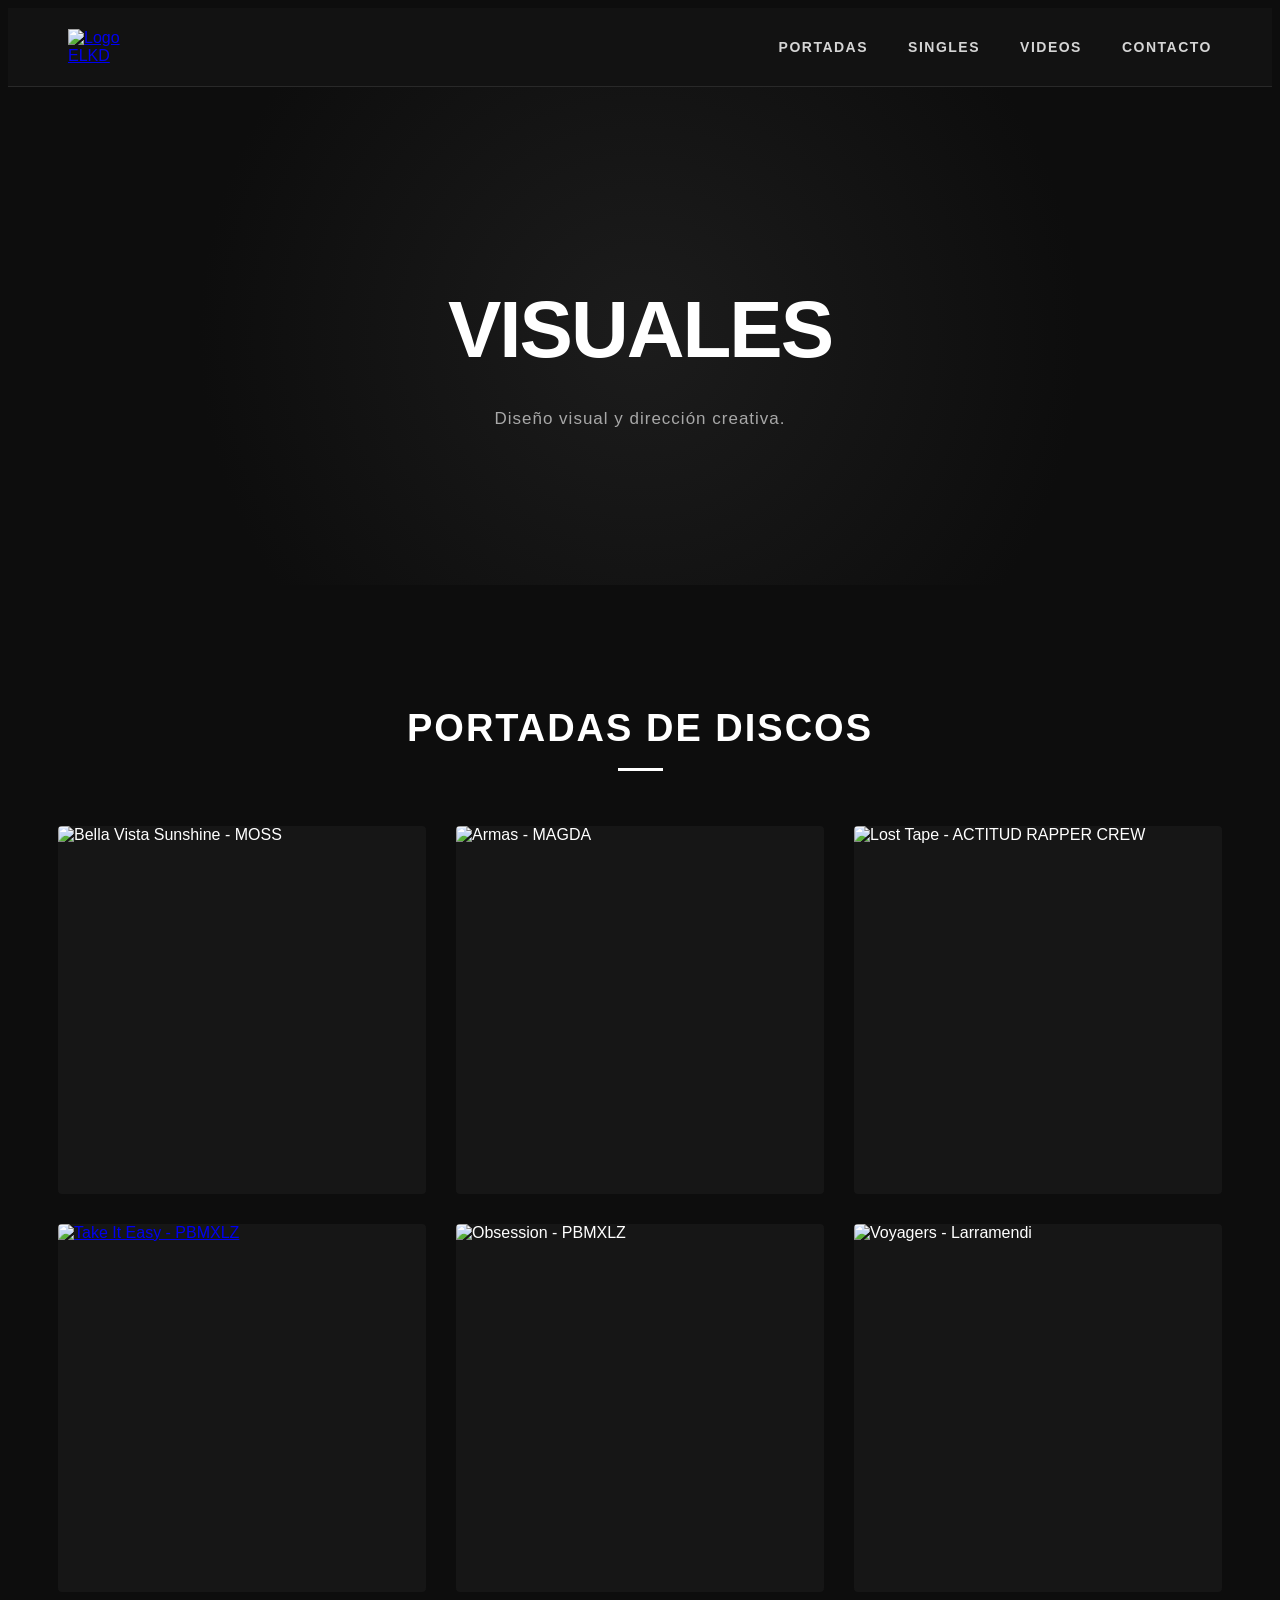
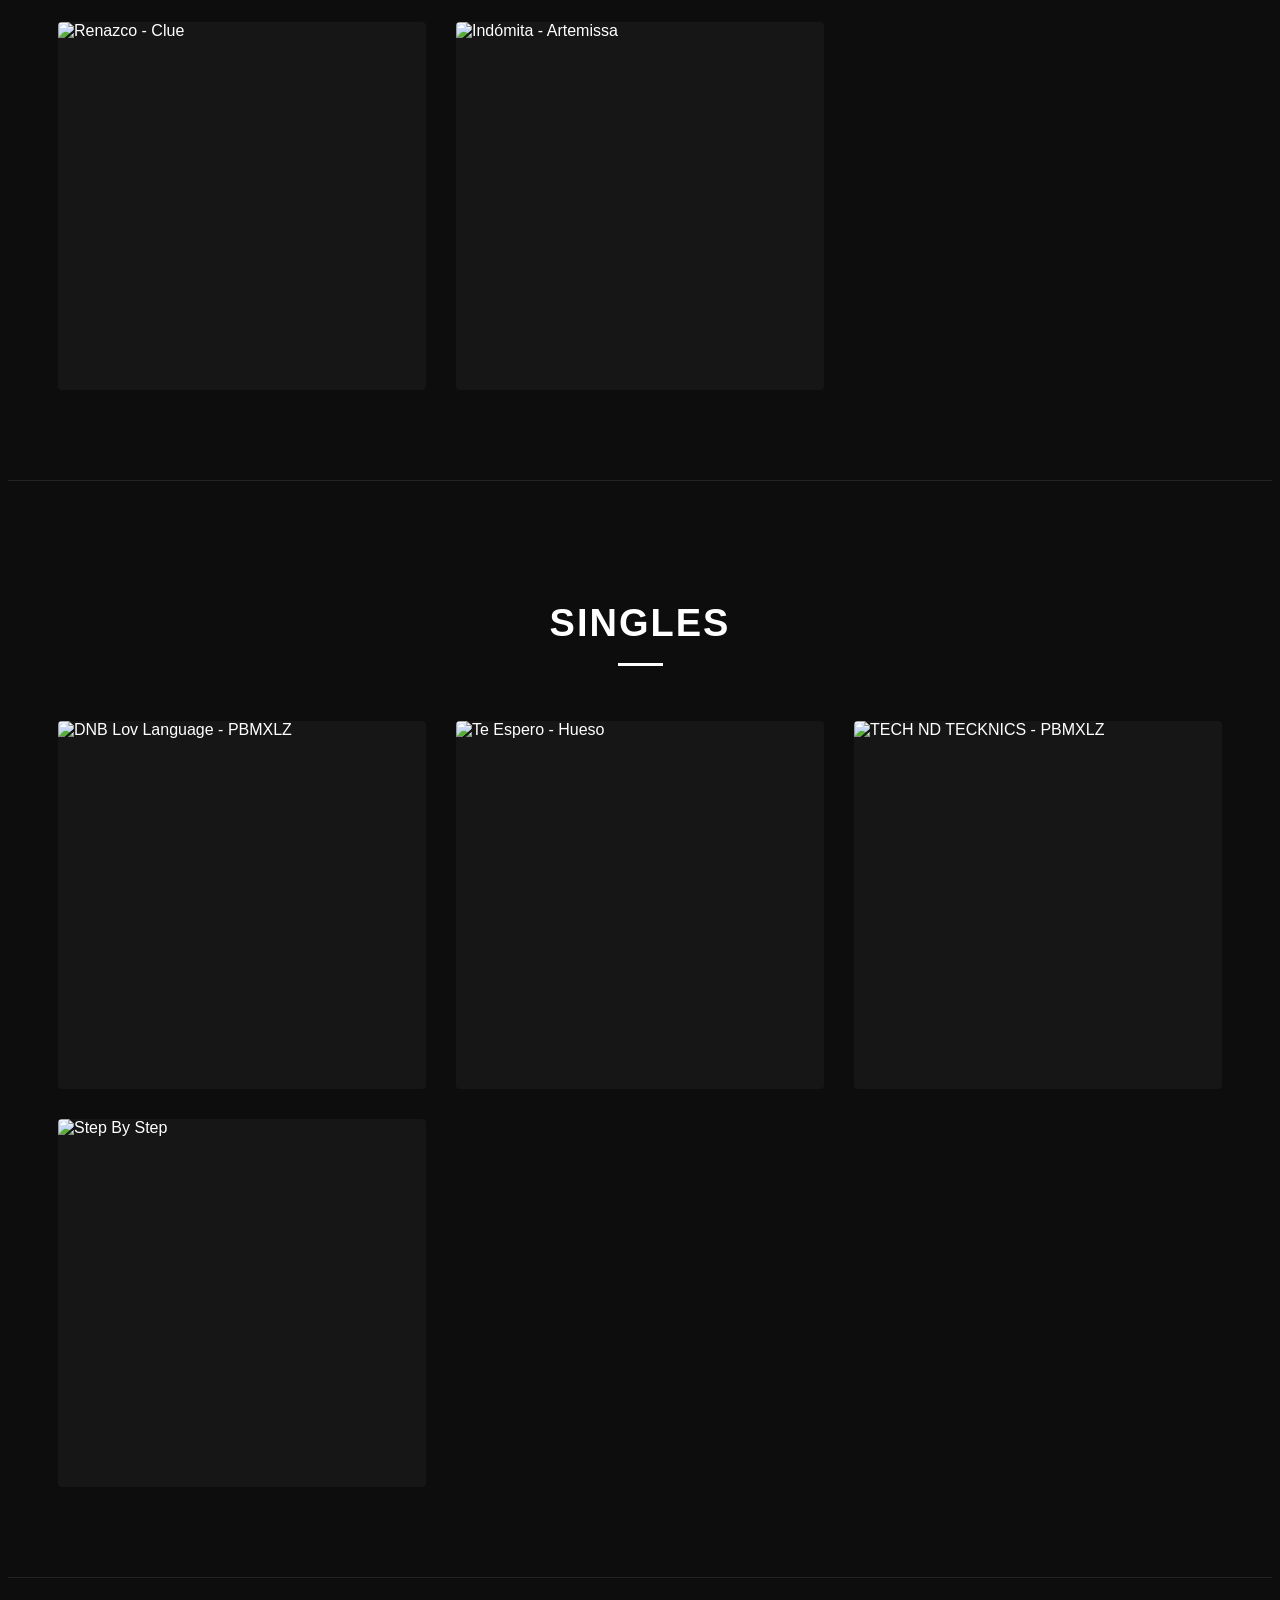
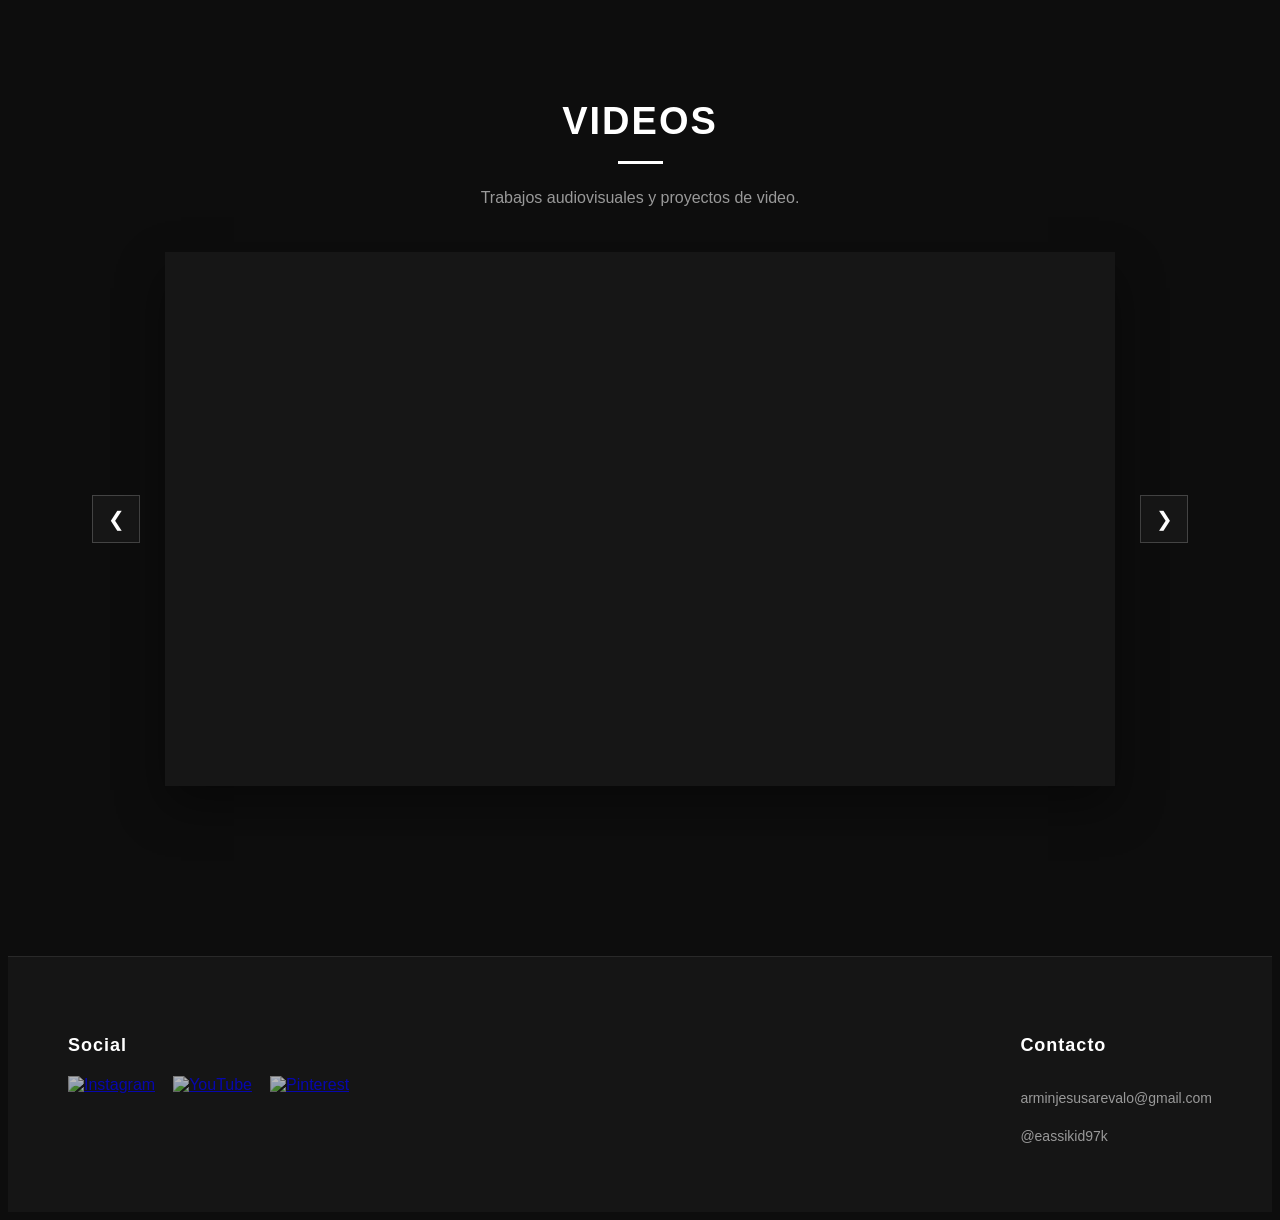
==== visuales.html @ 6a2f8222 "Add files via upload" ====
<!DOCTYPE html>
<html lang="es">

<head>

    <meta charset="UTF-8">

    <meta name="viewport" content="width=device-width, initial-scale=1.0">

    <link rel="stylesheet" href="style.css">

    <title>Visuales | Armin Arevalo</title>

</head>


<body>


    <!-- ==================================================
         HEADER
    ================================================== -->

    <header>

        <div class="logo">

            <a href="index.html">

                <img
                    src="Imagenes/Logotipo ELKD.png"
                    alt="Logo ELKD"
                >

            </a>

        </div>


        <nav>

            <ul>

                <li>
                    <a href="#discos">PORTADAS</a>
                </li>

                <li>
                    <a href="#singles">SINGLES</a>
                </li>

                <li>
                    <a href="#videos">VIDEOS</a>
                </li>

                <li>
                    <a href="#contacto">CONTACTO</a>
                </li>

            </ul>

        </nav>

    </header>



    <!-- ==================================================
         HERO
    ================================================== -->

    <section id="hero-proyectos">

        <h1>VISUALES</h1>

        <p>
            Diseño visual y dirección creativa.
        </p>

    </section>



    <!-- ==================================================
         PORTADAS DE DISCOS
    ================================================== -->

    <section id="discos">

        <h2>PORTADAS DE DISCOS</h2>


        <div class="galeria">


            <!-- Bella Vista Sunshine -->

            <div class="item">

                <a>

                    <img
                        src="Imagenes/Portadas/Tapa de discos/BV Sunshine.png"
                        alt="Bella Vista Sunshine - MOSS"
                    >

                </a>

            </div>


            <!-- Armas -->

            <div class="item">

                <a>

                    <img
                        src="Imagenes/Portadas/Tapa de discos/Armas Portada.png"
                        alt="Armas - MAGDA"
                    >

                </a>

            </div>


            <!-- Lost Tape -->

            <div class="item">

                <a>

                    <img
                        src="Imagenes/Portadas/Tapa de discos/LosTape ARC.png"
                        alt="Lost Tape - ACTITUD RAPPER CREW"
                    >

                </a>

            </div>


            <!-- Take It Easy -->

            <div class="item">

                <a href="proyecto4.html">

                    <img
                        src="Imagenes/Portadas/Tapa de discos/Portada take it easy.png"
                        alt="Take It Easy - PBMXLZ"
                    >

                </a>

            </div>


            <!-- Obsession -->

            <div class="item">

                <a>

                    <img
                        src="Imagenes/Portadas/Tapa de discos/Obsession Portada.jpg"
                        alt="Obsession - PBMXLZ"
                    >

                </a>

            </div>


            <!-- Voyagers -->

            <div class="item">

                <a>

                    <img
                        src="Imagenes/Portadas/Tapa de discos/Voyagers Larramendi Portada.png"
                        alt="Voyagers - Larramendi"
                    >

                </a>

            </div>


            <!-- Renazco -->

            <div class="item">

                <a>

                    <img
                        src="Imagenes/Portadas/Tapa de discos/Clue Port.png"
                        alt="Renazco - Clue"
                    >

                </a>

            </div>


            <!-- Indómita -->

            <div class="item">

                <a>

                    <img
                        src="Imagenes/Portadas/Tapa de discos/Portada Artemissa.png"
                        alt="Indómita - Artemissa"
                    >

                </a>

            </div>


        </div>

    </section>



    <!-- ==================================================
         SINGLES
    ================================================== -->

    <section id="singles">

        <h2>SINGLES</h2>


        <div class="galeria">


            <!-- DNB Lov Language -->

            <div class="item">

                <a>

                    <img
                        src="Imagenes/Portadas/Singles/DNB LOV LANGUAGE.jpg"
                        alt="DNB Lov Language - PBMXLZ"
                    >

                </a>

            </div>


            <!-- Te Espero -->

            <div class="item">

                <a>

                    <img
                        src="Imagenes/Portadas/Singles/TE ESPERO.png"
                        alt="Te Espero - Hueso"
                    >

                </a>

            </div>


            <!-- TECH ND TECKNICS -->

            <div class="item">

                <a>

                    <img
                       src= "Imagenes\Portadas\Singles\TECH  ND TECKNICS.png"
                        alt="TECH ND TECKNICS - PBMXLZ"
                    >

                </a>

            </div>


            <!-- Step By Step -->

            <div class="item">

                <a>

                    <img
                        src="Imagenes/Portadas/Singles/STEP BY STEP.png"
                        alt="Step By Step"
                    >

                </a>

            </div>


        </div>

    </section>



    <!-- ==================================================
         VIDEOS
    ================================================== -->

    <section id="videos">

        <h2>VIDEOS</h2>

        <p class="videos-subtitulo">
            Trabajos audiovisuales y proyectos de video.
        </p>


        <!-- ================= SLIDER ================= -->

        <div class="videos-slider">


            <!-- BOTÓN ANTERIOR -->

            <button
                class="slider-btn"
                onclick="cambiarSlide(-1)"
                aria-label="Video anterior"
            >

                ❮

            </button>



            <!-- CONTENEDOR -->

            <div class="videos-container">


                <!-- ================= VIDEO 1 ================= -->

                <div class="video-item activo">

                    <iframe
                        src="https://www.youtube.com/embed/PEGAR-ID-AQUI"
                        title="Video 1"
                        allow="accelerometer; autoplay; clipboard-write; encrypted-media; gyroscope; picture-in-picture; web-share"
                        allowfullscreen>
                    </iframe>

                </div>



                <!-- ================= VIDEO 2 ================= -->

                <div class="video-item">

                    <iframe
                        src="https://www.youtube.com/embed/PEGAR-ID-AQUI"
                        title="Video 2"
                        allow="accelerometer; autoplay; clipboard-write; encrypted-media; gyroscope; picture-in-picture; web-share"
                        allowfullscreen>
                    </iframe>

                </div>



                <!-- ================= VIDEO 3 ================= -->

                <div class="video-item">

                    <iframe
                        src="https://www.youtube.com/embed/PEGAR-ID-AQUI"
                        title="Video 3"
                        allow="accelerometer; autoplay; clipboard-write; encrypted-media; gyroscope; picture-in-picture; web-share"
                        allowfullscreen>
                    </iframe>

                </div>


            </div>



            <!-- BOTÓN SIGUIENTE -->

            <button
                class="slider-btn"
                onclick="cambiarSlide(1)"
                aria-label="Siguiente video"
            >

                ❯

            </button>


        </div>

    </section>



    <!-- ==================================================
         FOOTER / CONTACTO
    ================================================== -->

    <footer id="contacto">

        <div class="footer-container">


            <!-- REDES -->

            <div class="footer-col">

                <h3>Social</h3>


                <div class="social">

                    <a
                        href="https://www.instagram.com/eassikid97k/"
                        target="_blank"
                    >

                        <img
                            src="Imagenes/svg/instagram.svg"
                            alt="Instagram"
                        >

                    </a>


                    <a
                        href="https://www.youtube.com/@PBMXLZ"
                        target="_blank"
                    >

                        <img
                            src="Imagenes/svg/youtube.svg"
                            alt="YouTube"
                        >

                    </a>


                    <a
                        href="https://es.pinterest.com/eassikid/"
                        target="_blank"
                    >

                        <img
                            src="Imagenes/svg/pinterest.svg"
                            alt="Pinterest"
                        >

                    </a>

                </div>

            </div>



            <!-- CONTACTO -->

            <div class="footer-col">

                <h3>Contacto</h3>

                <p>
                    arminjesusarevalo@gmail.com
                </p>

                <p>
                    @eassikid97k
                </p>

            </div>


        </div>

    </footer>



    <!-- ==================================================
         SCRIPT DEL SLIDER
    ================================================== -->

    <script>

        let indiceActual = 0;

        const videos = document.querySelectorAll(".video-item");


        function cambiarSlide(direccion) {

            videos[indiceActual].classList.remove("activo");


            indiceActual += direccion;


            if (indiceActual >= videos.length) {

                indiceActual = 0;

            }


            if (indiceActual < 0) {

                indiceActual = videos.length - 1;

            }


            videos[indiceActual].classList.add("activo");

        }

    </script>


</body>

</html
---- style.css ----
```css
/* ==================================================
   RESET
================================================== */

* {
    margin: 0;
    padding: 0;
    box-sizing: border-box;
}


/* ==================================================
   BODY
================================================== */

body {
    font-family: Arial, Helvetica, sans-serif;
    background: #0d0d0d;
    color: #ffffff;
}


/* ==================================================
   HEADER
================================================== */

header {
    display: flex;
    justify-content: space-between;
    align-items: center;

    padding: 14px 60px;

    background: rgba(20, 20, 20, 0.95);

    position: sticky;
    top: 0;

    z-index: 1000;

    border-bottom: 1px solid #292929;

    backdrop-filter: blur(10px);
}


/* LOGO */

.logo img {
    width: 65px;
    display: block;

    transition: 0.3s ease;
}

.logo img:hover {
    transform: scale(1.08);
}


/* ==================================================
   NAVEGACIÓN
================================================== */

nav ul {
    display: flex;

    list-style: none;

    gap: 40px;
}

nav a {
    position: relative;

    text-decoration: none;

    color: #d5d5d5;

    font-size: 14px;

    font-weight: bold;

    letter-spacing: 1.5px;

    transition: 0.3s ease;
}


/* Línea debajo del link */

nav a::after {
    content: "";

    position: absolute;

    left: 0;
    bottom: -7px;

    width: 0;
    height: 2px;

    background: #ffffff;

    transition: 0.3s ease;
}

nav a:hover {
    color: #ffffff;
}

nav a:hover::after {
    width: 100%;
}


/* ==================================================
   HERO
================================================== */

#hero,
#hero-proyectos {

    min-height: 42vh;

    display: flex;

    justify-content: center;
    align-items: center;

    flex-direction: column;

    text-align: center;

    padding: 60px 20px;

    background:
        radial-gradient(
            circle at center,
            #1c1c1c 0%,
            #0d0d0d 65%
        );
}


/* TÍTULO */

#hero h1,
#hero-proyectos h1 {

    font-size: clamp(45px, 7vw, 80px);

    font-weight: 900;

    letter-spacing: -2px;

    margin-bottom: 18px;

    line-height: 1;
}


/* SUBTÍTULO */

#hero p,
#hero-proyectos p {

    font-size: 17px;

    color: #a8a8a8;

    letter-spacing: 1px;

    max-width: 600px;

    line-height: 1.6;
}


/* ==================================================
   SECCIONES DE VISUALES
================================================== */

#visuales,
#discos,
#singles,
#videos {

    max-width: 1400px;

    margin: auto;

    padding: 90px 50px;
}


/* ==================================================
   TÍTULOS DE SECCIÓN
================================================== */

#visuales h2,
#discos h2,
#singles h2,
#videos h2 {

    position: relative;

    text-align: center;

    font-size: 38px;

    font-weight: 800;

    letter-spacing: 2px;

    margin-bottom: 55px;
}


/* Línea decorativa */

#visuales h2::after,
#discos h2::after,
#singles h2::after,
#videos h2::after {

    content: "";

    display: block;

    width: 45px;

    height: 3px;

    background: #ffffff;

    margin: 18px auto 0;
}


/* ==================================================
   SEPARACIÓN ENTRE SECCIONES
================================================== */

#singles,
#videos {

    border-top: 1px solid #242424;

}


/* ==================================================
   GALERÍA
================================================== */

.galeria {

    display: grid;

    grid-template-columns:
        repeat(auto-fit, minmax(280px, 1fr));

    gap: 30px;
}


/* ==================================================
   TARJETAS
================================================== */

.item {

    position: relative;

    overflow: hidden;

    border-radius: 4px;

    background: #161616;

    cursor: pointer;

    transition:
        transform 0.4s ease,
        box-shadow 0.4s ease;
}


/* Imagen */

.item img {

    width: 100%;

    aspect-ratio: 1 / 1;

    object-fit: cover;

    display: block;

    transition:
        transform 0.6s ease,
        filter 0.6s ease;
}


/* ==================================================
   HOVER DE LAS PORTADAS
================================================== */

.item:hover {

    transform: translateY(-8px);

    box-shadow:
        0 18px 35px rgba(0, 0, 0, 0.45);
}


.item:hover img {

    transform: scale(1.06);

    filter: brightness(0.75);
}


/* ==================================================
   EFECTO DE OVERLAY
================================================== */

.item::after {

    content: "";

    position: absolute;

    inset: 0;

    background: linear-gradient(
        to top,
        rgba(0, 0, 0, 0.25),
        transparent 50%
    );

    opacity: 0;

    transition: 0.4s ease;

    pointer-events: none;
}

.item:hover::after {

    opacity: 1;
}


/* ==================================================
   VIDEOS / YOUTUBE
================================================== */

.videos-subtitulo {

    text-align: center;

    color: #999999;

    margin-top: -30px;

    margin-bottom: 45px;

    font-size: 16px;
}


/* ==================================================
   SLIDER DE VIDEOS
================================================== */

.videos-slider {

    display: flex;

    align-items: center;

    justify-content: center;

    gap: 25px;
}


/* CONTENEDOR */

.videos-container {

    width: 950px;

    max-width: 100%;

    position: relative;
}


/* VIDEO */

.video-item {

    display: none;

    width: 100%;

    aspect-ratio: 16 / 9;

    overflow: hidden;

    background: #161616;

    box-shadow:
        0 20px 45px rgba(0, 0, 0, 0.4);
}


/* VIDEO ACTIVO */

.video-item.activo {

    display: block;
}


/* IFRAME */

.video-item iframe {

    width: 100%;

    height: 100%;

    border: none;

    display: block;
}


/* ==================================================
   BOTONES DEL SLIDER
================================================== */

.slider-btn {

    flex-shrink: 0;

    width: 48px;

    height: 48px;

    border: 1px solid #444444;

    background: #161616;

    color: #ffffff;

    font-size: 20px;

    cursor: pointer;

    transition: 0.3s ease;
}


.slider-btn:hover {

    background: #ffffff;

    color: #111111;

    border-color: #ffffff;
}


/* ==================================================
   BOTÓN VER MÁS
================================================== */

.ver-mas {

    display: flex;

    justify-content: center;

    margin-top: 60px;
}


.btn-ver-mas {

    position: relative;

    padding: 15px 42px;

    border: 1px solid #ffffff;

    color: #ffffff;

    text-decoration: none;

    font-size: 13px;

    font-weight: bold;

    letter-spacing: 2px;

    text-transform: uppercase;

    overflow: hidden;

    transition: 0.3s ease;
}


/* Fondo animado */

.btn-ver-mas::before {

    content: "";

    position: absolute;

    left: 0;
    top: 0;

    width: 0;
    height: 100%;

    background: #ffffff;

    z-index: -1;

    transition: 0.3s ease;
}


.btn-ver-mas:hover {

    color: #0d0d0d;
}


.btn-ver-mas:hover::before {

    width: 100%;
}


/* ==================================================
   SOBRE MÍ
================================================== */

#sobre-mi {

    max-width: 900px;

    margin: auto;

    padding: 100px 40px;

    text-align: center;
}


#sobre-mi h2 {

    margin-bottom: 25px;

    font-size: 35px;
}


#sobre-mi p {

    color: #bdbdbd;

    line-height: 1.8;

    font-size: 17px;
}


/* ==================================================
   FOOTER
================================================== */

footer {

    background: #151515;

    margin-top: 80px;

    padding: 60px;

    border-top: 1px solid #292929;
}


.footer-container {

    max-width: 1400px;

    margin: auto;

    display: flex;

    justify-content: space-between;

    align-items: flex-start;

    gap: 60px;
}


.footer-col {

    display: flex;

    flex-direction: column;
}


.footer-col h3 {

    margin-bottom: 20px;

    font-size: 18px;

    letter-spacing: 1px;
}


.footer-col p {

    color: #999999;

    margin-bottom: 8px;

    font-size: 14px;
}


/* ==================================================
   REDES SOCIALES
================================================== */

.social {

    display: flex;

    gap: 18px;

    align-items: center;
}


.social img {

    width: 25px;

    height: 25px;

    opacity: 0.7;

    transition:
        transform 0.3s ease,
        opacity 0.3s ease;
}


.social img:hover {

    transform: translateY(-3px);

    opacity: 1;
}


/* ==================================================
   RESPONSIVE
================================================== */

@media (max-width: 768px) {

    header {

        padding: 12px 25px;
    }


    nav ul {

        gap: 20px;
    }


    nav a {

        font-size: 11px;
    }


    #hero,
    #hero-proyectos {

        min-height: 35vh;
    }


    #hero h1,
    #hero-proyectos h1 {

        font-size: 42px;
    }


    #visuales,
    #discos,
    #singles,
    #videos {

        padding: 60px 25px;
    }


    #visuales h2,
    #discos h2,
    #singles h2,
    #videos h2 {

        font-size: 28px;
    }


    .galeria {

        grid-template-columns:
            repeat(2, 1fr);

        gap: 15px;
    }


    /* SLIDER */

    .videos-slider {

        gap: 10px;
    }


    .videos-container {

        width: 100%;
    }


    .slider-btn {

        width: 35px;

        height: 35px;

        font-size: 15px;
    }


    footer {

        padding: 45px 25px;
    }


    .footer-container {

        flex-direction: column;

        gap: 35px;
    }

}


/* ==================================================
   MOBILE
================================================== */

@media (max-width: 480px) {

    nav ul {

        gap: 12px;
    }


    nav a {

        font-size: 9px;

        letter-spacing: 1px;
    }


    .logo img {

        width: 55px;
    }


    #hero h1,
    #hero-proyectos h1 {

        font-size: 36px;
    }


    .galeria {

        grid-template-columns: 1fr;
    }


    #visuales,
    #discos,
    #singles,
    #videos {

        padding-left: 20px;

        padding-right: 20px;
    }


    /* SLIDER EN CELULAR */

    .videos-slider {

        gap: 6px;
    }


    .slider-btn {

        width: 32px;

        height: 32px;

        font-size: 13px;
    }

}
```
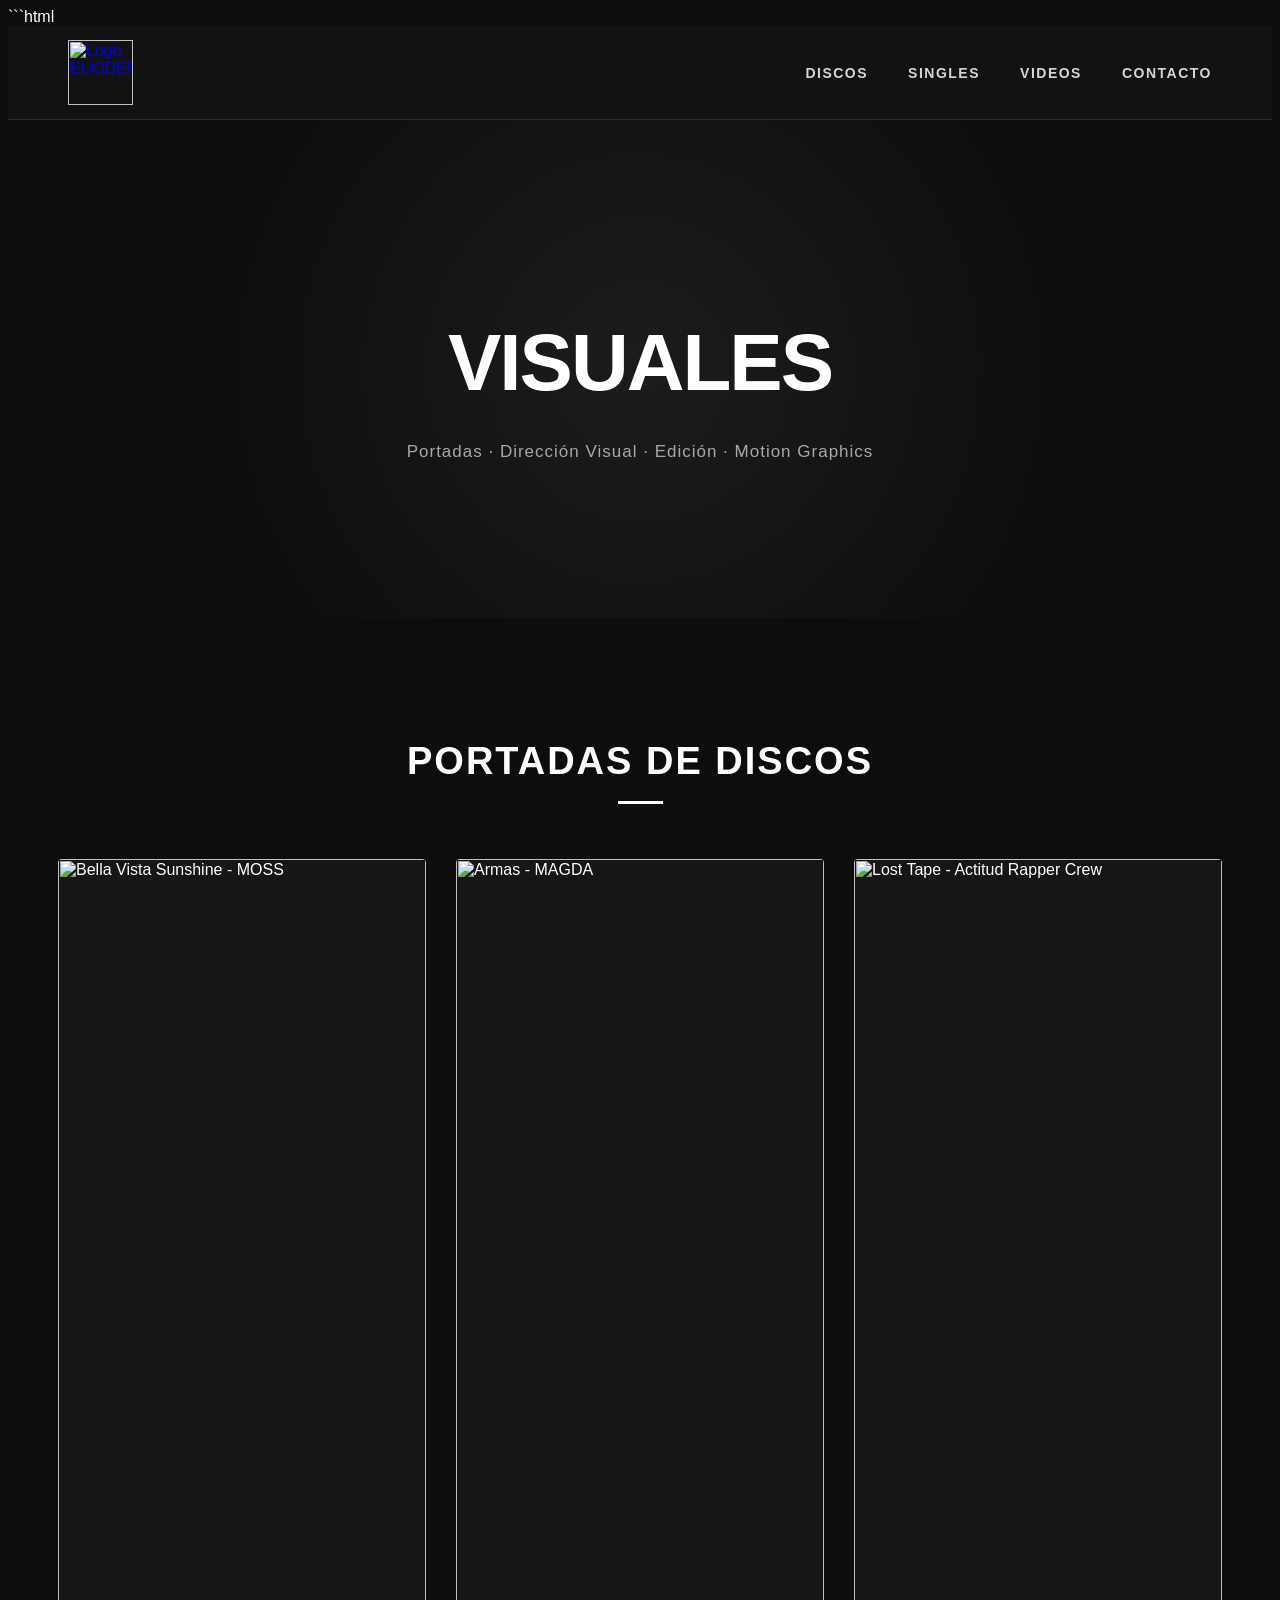
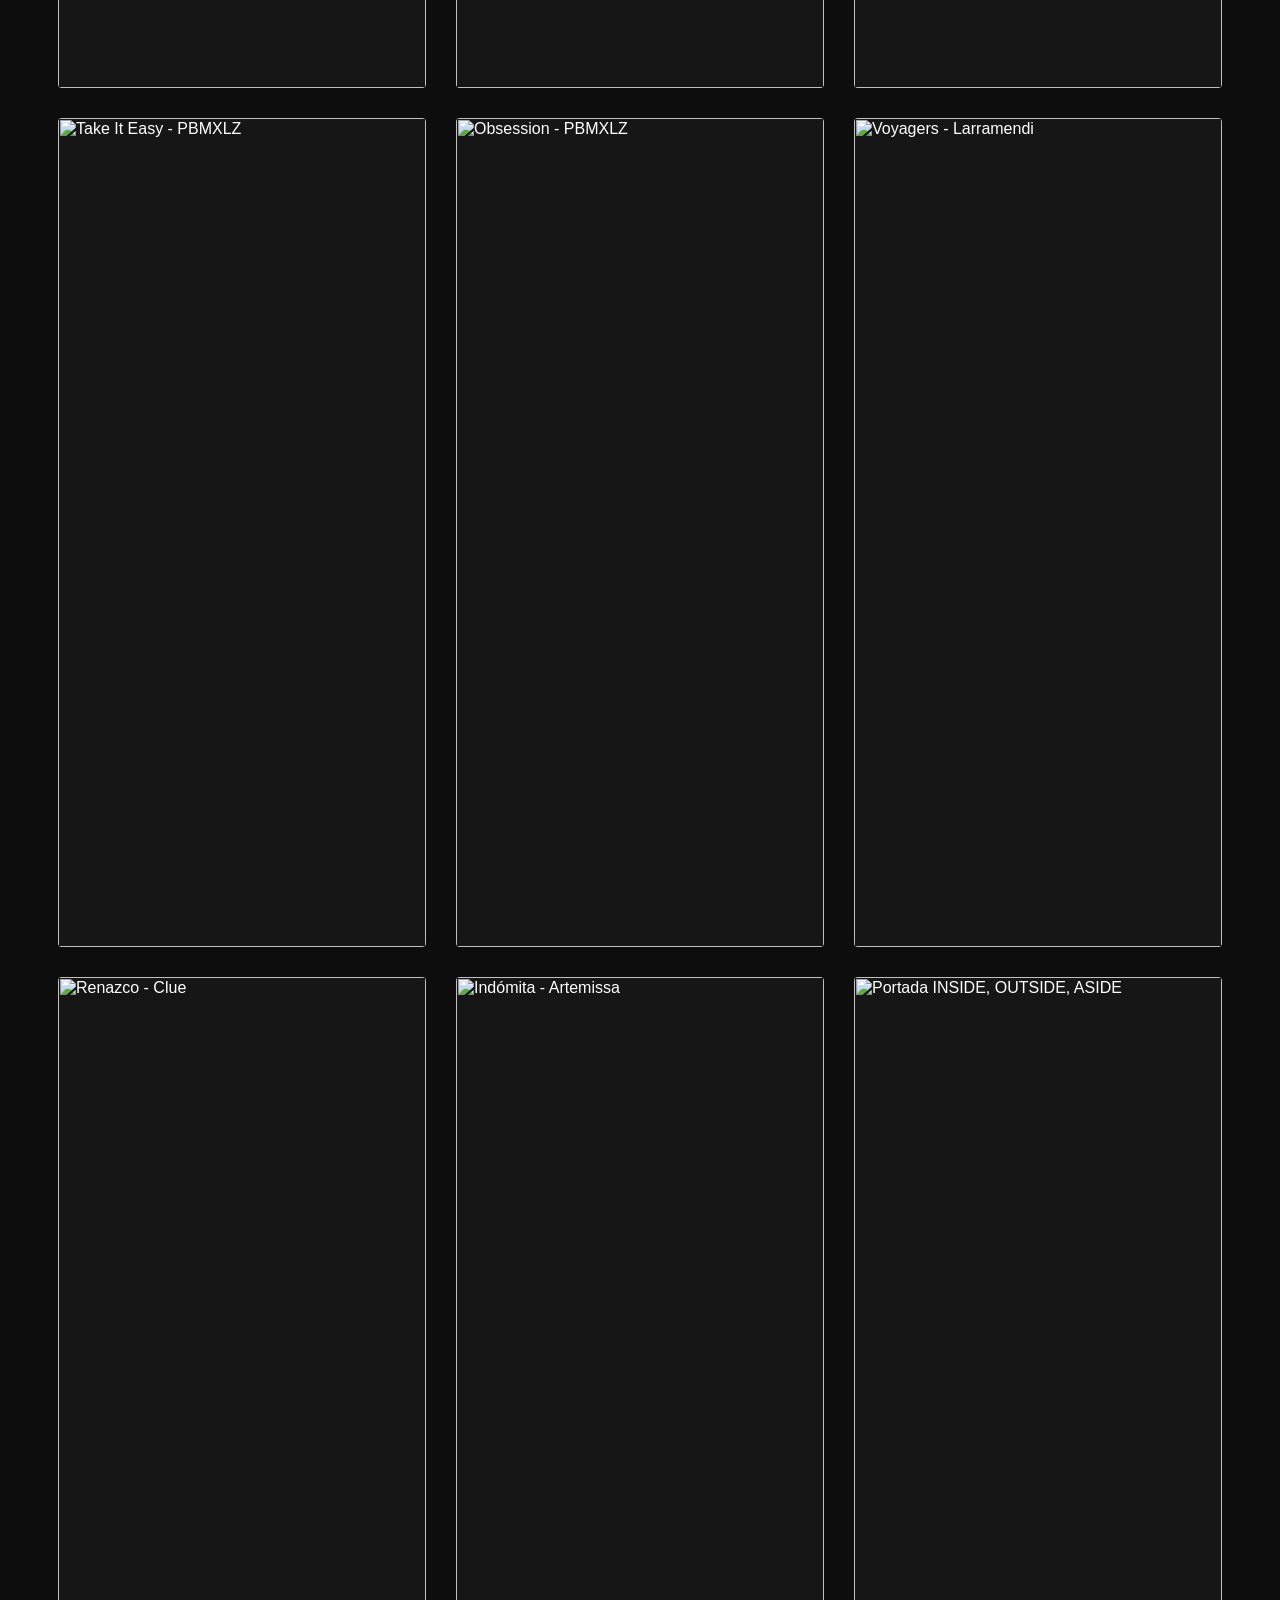
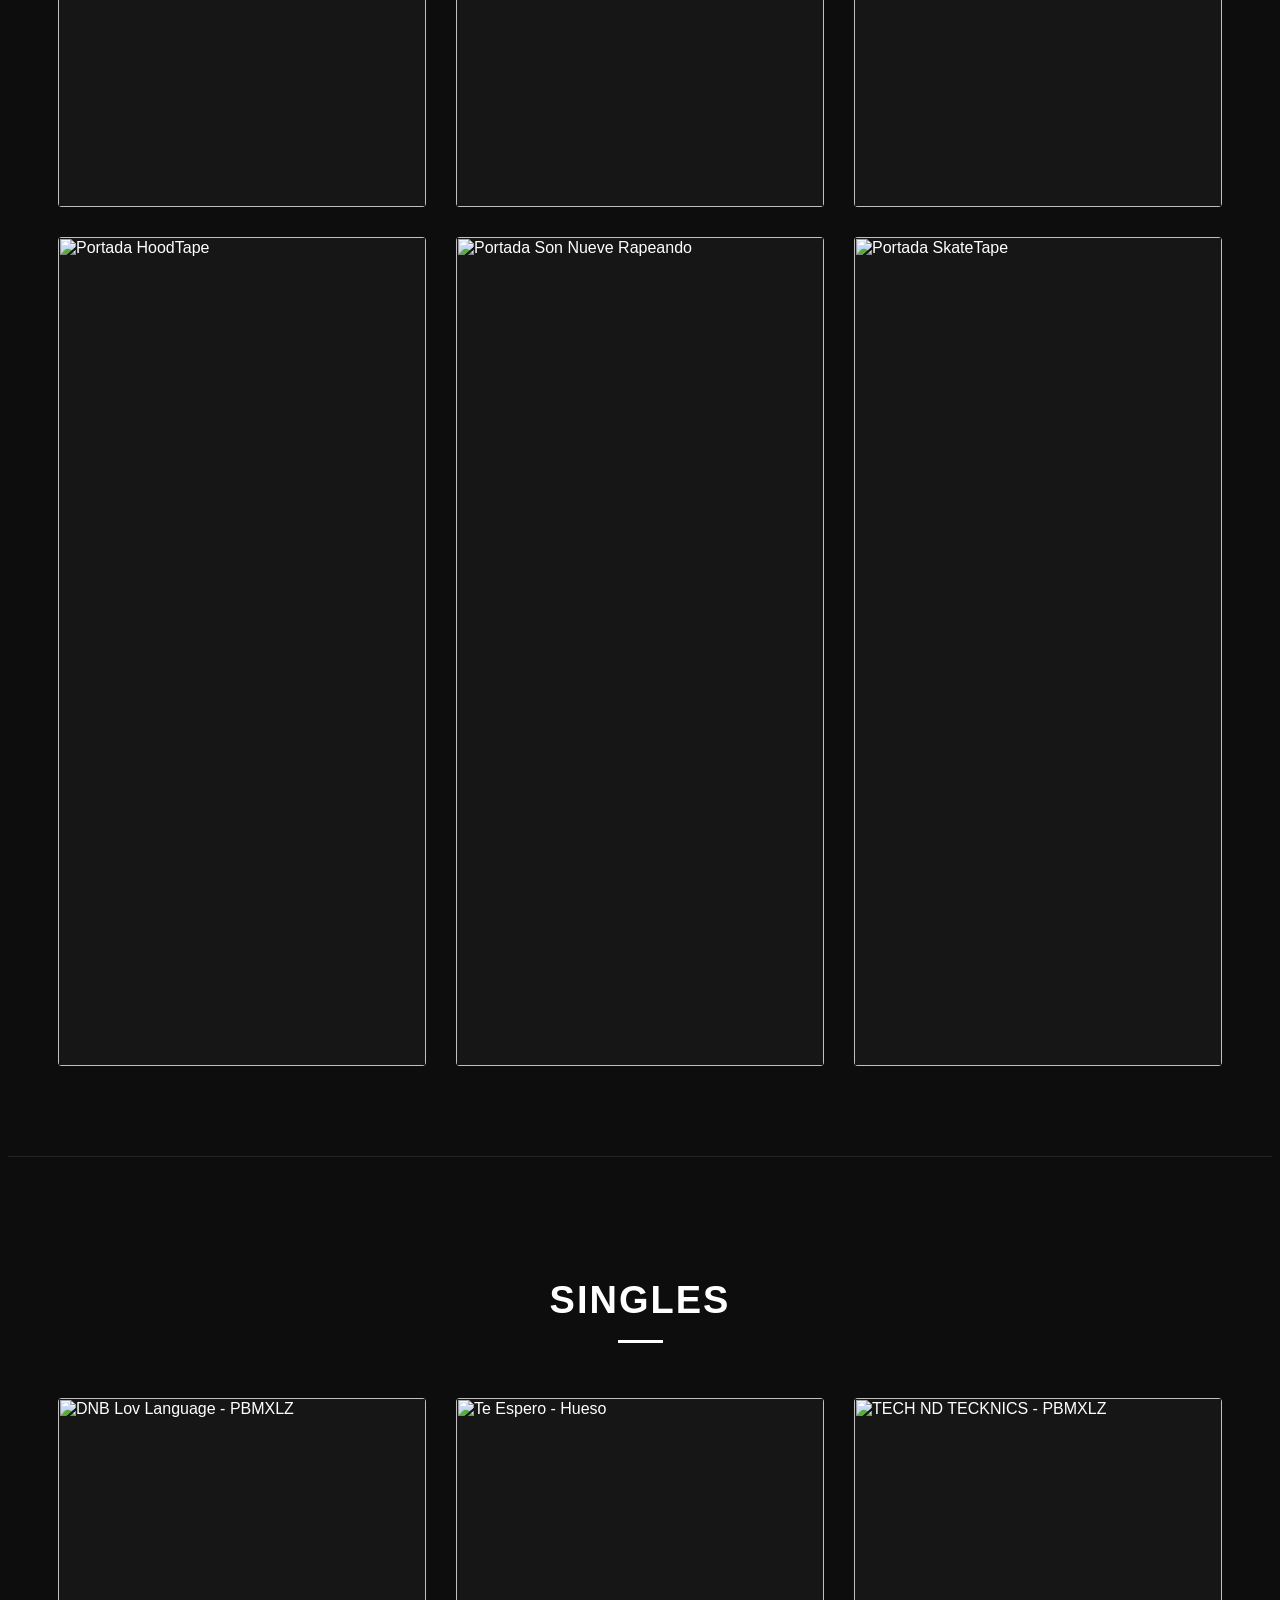
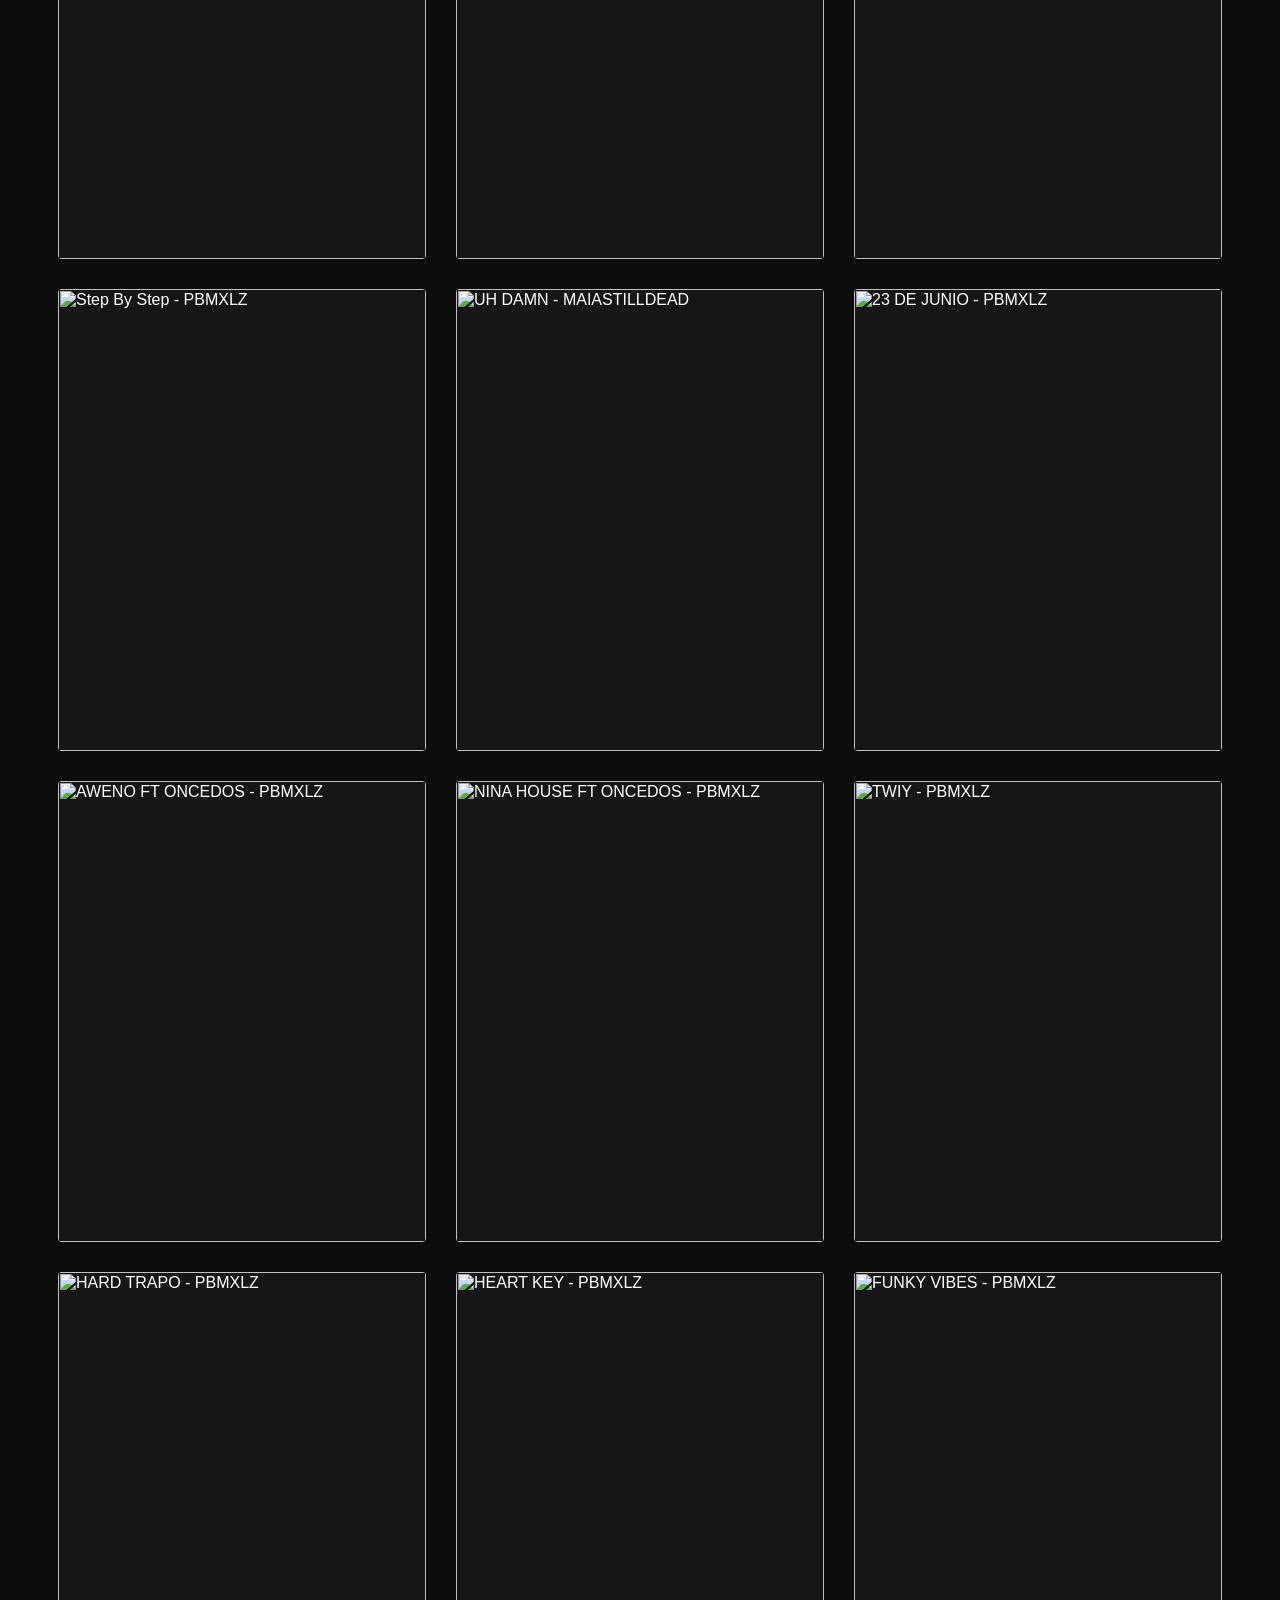
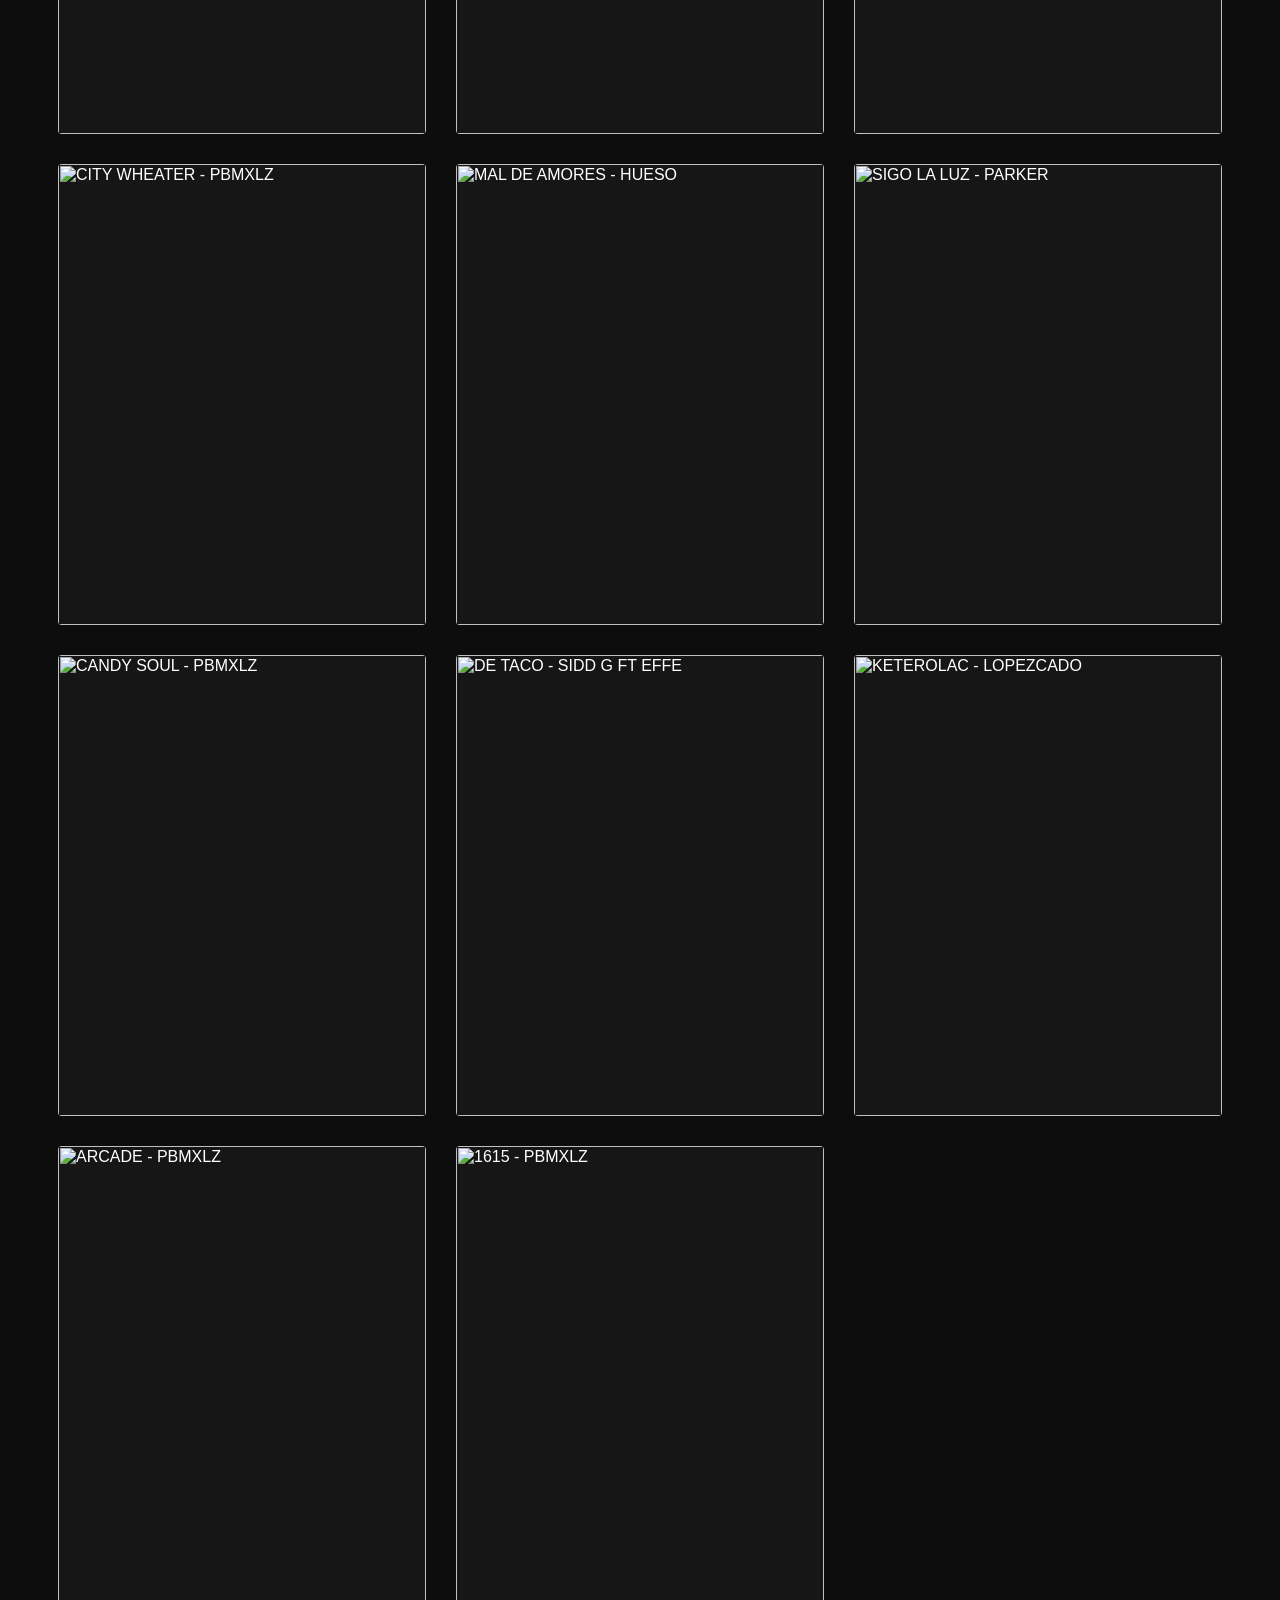
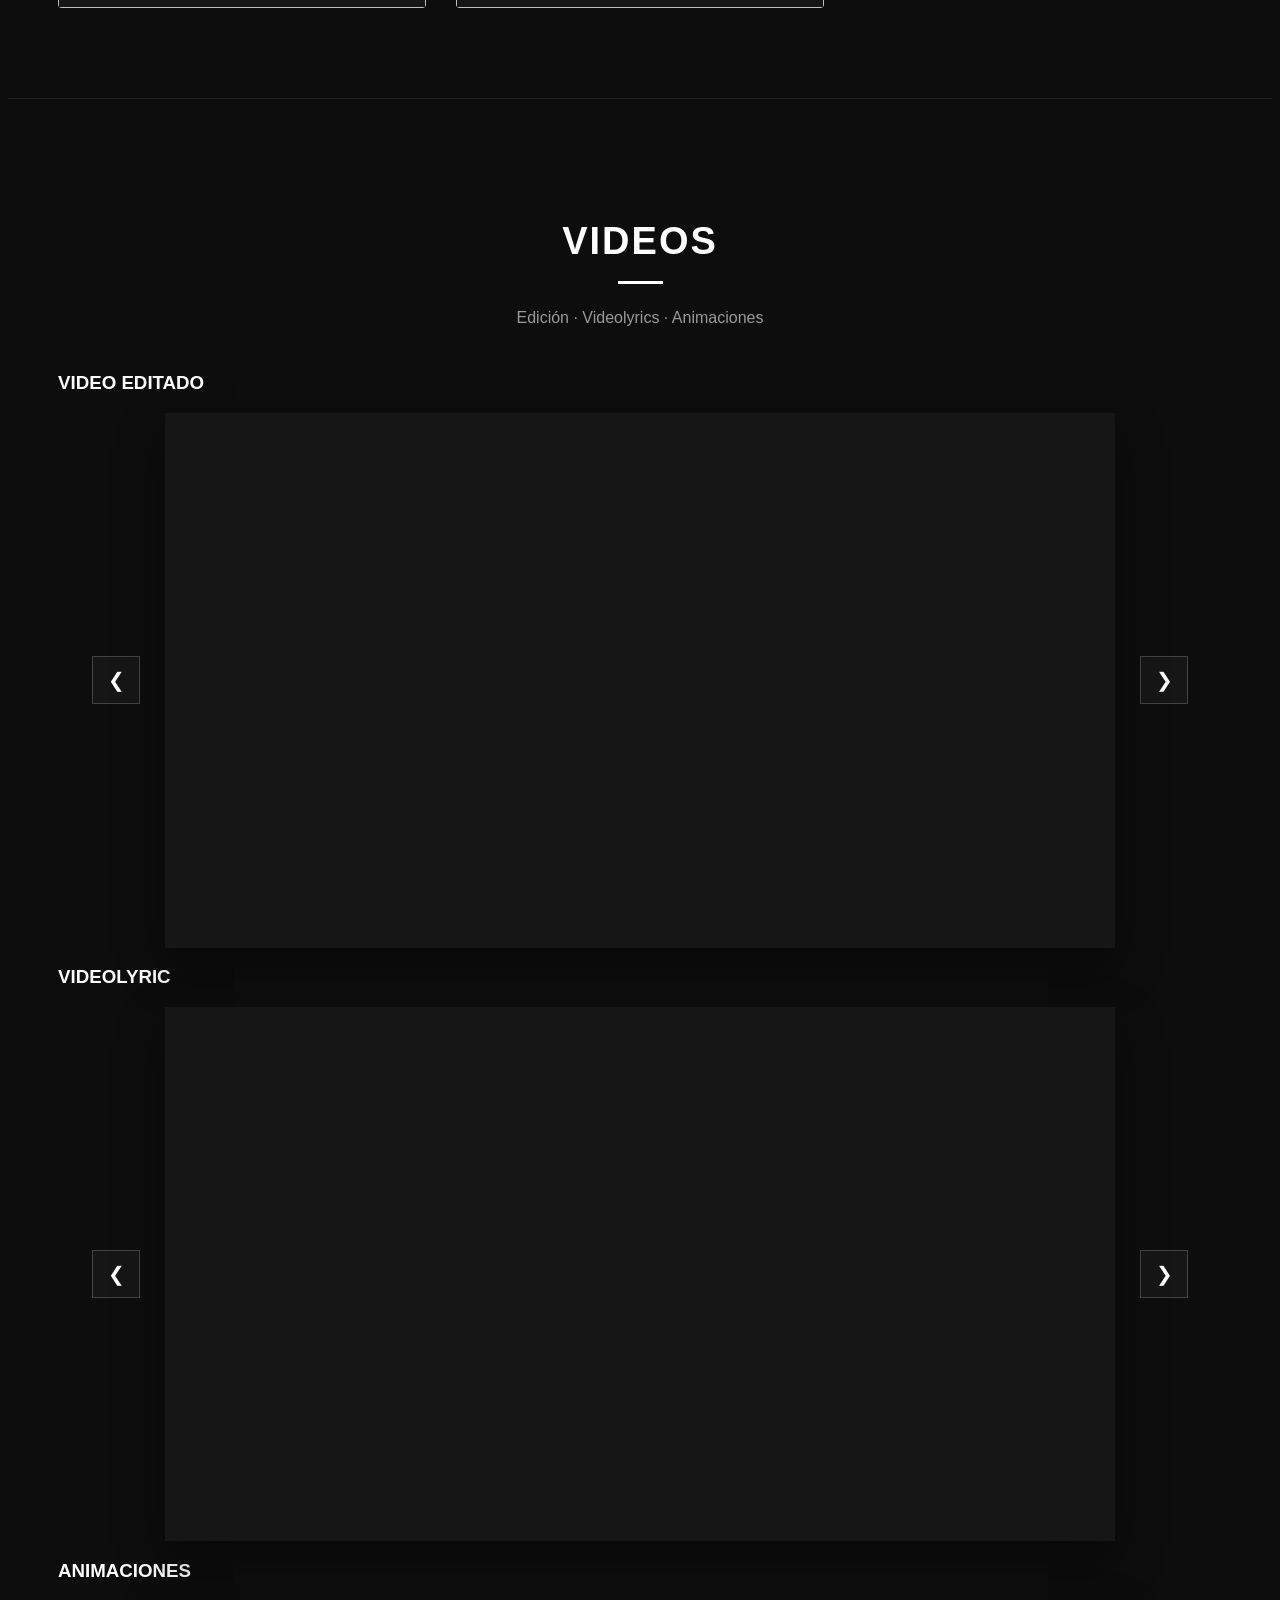
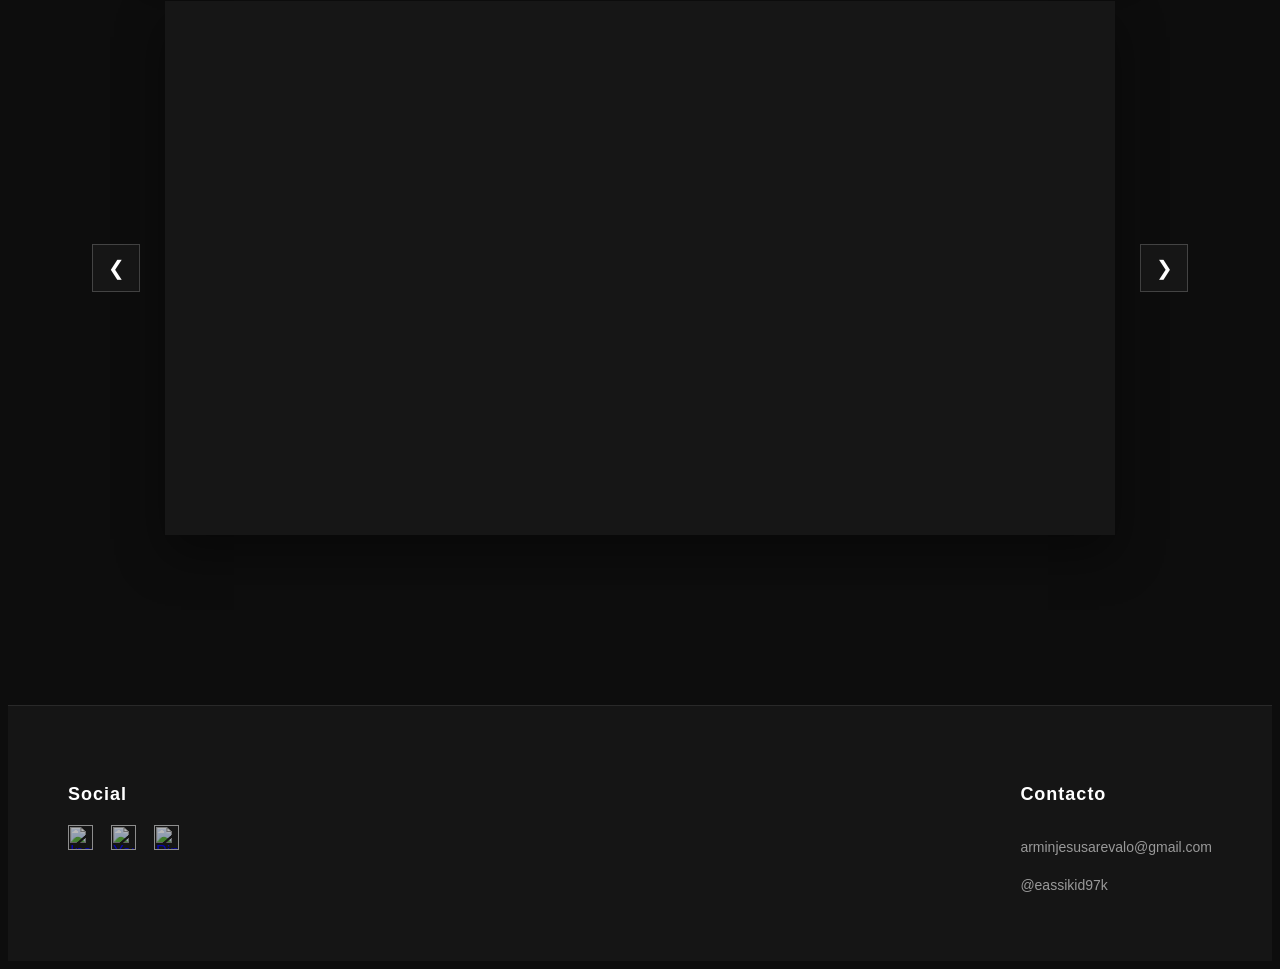
==== commit b8c68aa8: "Add files via upload" ====
--- a/visuales.html
+++ b/visuales.html
@@ -1,5 +1,6 @@
-
+```html
 <!DOCTYPE html>
+
 <html lang="es">
 
 <head>
@@ -10,7 +11,7 @@
 
     <link rel="stylesheet" href="style.css">
 
-    <title>Visuales | Armin Arevalo</title>
+    <title>Visuales | ELKIDENELAFTER</title>
 
 </head>
 
@@ -18,342 +19,929 @@
 <body>
 
 
-    <!-- ==================================================
-         HEADER
-    ================================================== -->
-
-    <header>
-
-        <div class="logo">
-
-            <a href="index.html">
-
-                <img
-                    src="Imagenes/Logotipo ELKD.png"
-                    alt="Logo ELKD"
-                >
-
-            </a>
-
-        </div>
-
-
-        <nav>
-
-            <ul>
-
-                <li>
-                    <a href="#discos">PORTADAS</a>
-                </li>
-
-                <li>
-                    <a href="#singles">SINGLES</a>
-                </li>
-
-                <li>
-                    <a href="#videos">VIDEOS</a>
-                </li>
-
-                <li>
-                    <a href="#contacto">CONTACTO</a>
-                </li>
-
-            </ul>
-
-        </nav>
-
-    </header>
-
-
-
-    <!-- ==================================================
-         HERO
-    ================================================== -->
-
-    <section id="hero-proyectos">
-
-        <h1>VISUALES</h1>
-
-        <p>
-            Diseño visual y dirección creativa.
-        </p>
-
-    </section>
-
-
-
-    <!-- ==================================================
-         PORTADAS DE DISCOS
-    ================================================== -->
-
-    <section id="discos">
-
-        <h2>PORTADAS DE DISCOS</h2>
-
-
-        <div class="galeria">
-
-
-            <!-- Bella Vista Sunshine -->
-
-            <div class="item">
-
-                <a>
-
-                    <img
-                        src="Imagenes/Portadas/Tapa de discos/BV Sunshine.png"
-                        alt="Bella Vista Sunshine - MOSS"
-                    >
-
-                </a>
-
-            </div>
-
-
-            <!-- Armas -->
-
-            <div class="item">
-
-                <a>
-
-                    <img
-                        src="Imagenes/Portadas/Tapa de discos/Armas Portada.png"
-                        alt="Armas - MAGDA"
-                    >
-
-                </a>
-
-            </div>
-
-
-            <!-- Lost Tape -->
-
-            <div class="item">
-
-                <a>
-
-                    <img
-                        src="Imagenes/Portadas/Tapa de discos/LosTape ARC.png"
-                        alt="Lost Tape - ACTITUD RAPPER CREW"
-                    >
-
-                </a>
-
-            </div>
-
-
-            <!-- Take It Easy -->
-
-            <div class="item">
-
-                <a href="proyecto4.html">
-
-                    <img
-                        src="Imagenes/Portadas/Tapa de discos/Portada take it easy.png"
-                        alt="Take It Easy - PBMXLZ"
-                    >
-
-                </a>
-
-            </div>
-
-
-            <!-- Obsession -->
-
-            <div class="item">
-
-                <a>
-
-                    <img
-                        src="Imagenes/Portadas/Tapa de discos/Obsession Portada.jpg"
-                        alt="Obsession - PBMXLZ"
-                    >
-
-                </a>
-
-            </div>
-
-
-            <!-- Voyagers -->
-
-            <div class="item">
-
-                <a>
-
-                    <img
-                        src="Imagenes/Portadas/Tapa de discos/Voyagers Larramendi Portada.png"
-                        alt="Voyagers - Larramendi"
-                    >
-
-                </a>
-
-            </div>
-
-
-            <!-- Renazco -->
-
-            <div class="item">
-
-                <a>
-
-                    <img
-                        src="Imagenes/Portadas/Tapa de discos/Clue Port.png"
-                        alt="Renazco - Clue"
-                    >
-
-                </a>
-
-            </div>
-
-
-            <!-- Indómita -->
-
-            <div class="item">
-
-                <a>
-
-                    <img
-                        src="Imagenes/Portadas/Tapa de discos/Portada Artemissa.png"
-                        alt="Indómita - Artemissa"
-                    >
-
-                </a>
-
-            </div>
-
-
-        </div>
-
-    </section>
-
-
-
-    <!-- ==================================================
-         SINGLES
-    ================================================== -->
-
-    <section id="singles">
-
-        <h2>SINGLES</h2>
-
-
-        <div class="galeria">
-
-
-            <!-- DNB Lov Language -->
-
-            <div class="item">
-
-                <a>
-
-                    <img
-                        src="Imagenes/Portadas/Singles/DNB LOV LANGUAGE.jpg"
-                        alt="DNB Lov Language - PBMXLZ"
-                    >
-
-                </a>
-
-            </div>
-
-
-            <!-- Te Espero -->
-
-            <div class="item">
-
-                <a>
-
-                    <img
-                        src="Imagenes/Portadas/Singles/TE ESPERO.png"
-                        alt="Te Espero - Hueso"
-                    >
-
-                </a>
-
-            </div>
-
-
-            <!-- TECH ND TECKNICS -->
-
-            <div class="item">
-
-                <a>
-
-                    <img
-                       src= "Imagenes\Portadas\Singles\TECH  ND TECKNICS.png"
-                        alt="TECH ND TECKNICS - PBMXLZ"
-                    >
-
-                </a>
-
-            </div>
-
-
-            <!-- Step By Step -->
-
-            <div class="item">
-
-                <a>
-
-                    <img
-                        src="Imagenes/Portadas/Singles/STEP BY STEP.png"
-                        alt="Step By Step"
-                    >
-
-                </a>
-
-            </div>
-
-
-        </div>
-
-    </section>
-
-
-
-    <!-- ==================================================
-         VIDEOS
-    ================================================== -->
-
-    <section id="videos">
-
-        <h2>VIDEOS</h2>
-
-        <p class="videos-subtitulo">
-            Trabajos audiovisuales y proyectos de video.
-        </p>
-
-
-        <!-- ================= SLIDER ================= -->
+<!-- ================= HEADER ================= -->
+
+<header>
+
+    <div class="logo">
+
+        <a href="index.html">
+
+            <img
+                src="Imagenes/Logotipo ELKD.png"
+                alt="Logo ELKIDENELAFTER"
+            >
+
+        </a>
+
+    </div>
+
+
+    <nav>
+
+        <ul>
+
+            <li>
+                <a href="#discos">DISCOS</a>
+            </li>
+
+            <li>
+                <a href="#singles">SINGLES</a>
+            </li>
+
+            <li>
+                <a href="#videos">VIDEOS</a>
+            </li>
+
+            <li>
+                <a href="#contacto">CONTACTO</a>
+            </li>
+
+        </ul>
+
+    </nav>
+
+</header>
+
+
+
+
+<!-- ================= HERO ================= -->
+
+<section id="hero-proyectos">
+
+    <h1>VISUALES</h1>
+
+    <p>
+        Portadas · Dirección Visual · Edición · Motion Graphics
+    </p>
+
+</section>
+
+
+
+
+<!-- ================= PORTADAS DE DISCOS ================= -->
+
+<section id="discos">
+
+    <h2>PORTADAS DE DISCOS</h2>
+
+    <div class="galeria">
+
+
+        <!-- BELLA VISTA SUNSHINE -->
+
+        <div class="item portada-disco">
+
+            <img
+                class="portada-front"
+                src="Imagenes/Portadas/Tapa de discos/BV Sunshine.png"
+                alt="Bella Vista Sunshine - MOSS"
+            >
+
+            <img
+                class="portada-back"
+                src="Imagenes/Portadas/Tapa de discos/BV Sunshine Contraportada.png"
+                alt="Contraportada Bella Vista Sunshine"
+            >
+
+            <div class="nombre-proyecto">
+
+                <h3>Bella Vista Sunshine</h3>
+
+                <p>MOSS</p>
+
+            </div>
+
+        </div>
+
+
+
+
+        <!-- ARMAS -->
+
+        <div class="item portada-disco">
+
+            <img
+                class="portada-front"
+                src="Imagenes/Portadas/Tapa de discos/Armas Portada.png"
+                alt="Armas - MAGDA"
+            >
+
+            <img
+                class="portada-back"
+                src="Imagenes/Portadas/Tapa de discos/Armas Contraportada.png"
+                alt="Contraportada Armas"
+            >
+
+            <div class="nombre-proyecto">
+
+                <h3>Armas</h3>
+
+                <p>MAGDA</p>
+
+            </div>
+
+        </div>
+
+
+
+
+        <!-- LOST TAPE -->
+
+        <div class="item portada-disco">
+
+            <img
+                class="portada-front"
+                src="Imagenes/Portadas/Tapa de discos/LosTape ARC.png"
+                alt="Lost Tape - Actitud Rapper Crew"
+            >
+
+            <img
+                class="portada-back"
+                src="Imagenes/Portadas/Tapa de discos/LosTape ARC BACK.png"
+                alt="Contraportada Lost Tape"
+            >
+
+            <div class="nombre-proyecto">
+
+                <h3>Lost Tape</h3>
+
+                <p>ACTITUD RAPPER CREW</p>
+
+            </div>
+
+        </div>
+
+
+
+
+        <!-- TAKE IT EASY -->
+
+        <div class="item portada-disco">
+
+            <img
+                class="portada-front"
+                src="Imagenes/Portadas/Tapa de discos/Portada take it easy.png"
+                alt="Take It Easy - PBMXLZ"
+            >
+
+            <img
+                class="portada-back"
+                src="Imagenes/Portadas/Tapa de discos/Contraportada Take It Easy.png"
+                alt="Contraportada Take It Easy"
+            >
+
+            <div class="nombre-proyecto">
+
+                <h3>Take It Easy</h3>
+
+                <p>PBMXLZ</p>
+
+            </div>
+
+        </div>
+
+
+
+
+        <!-- OBSESSION -->
+
+        <div class="item portada-disco">
+
+            <img
+                class="portada-front"
+                src="Imagenes/Portadas/Tapa de discos/Obsession Portada.jpg"
+                alt="Obsession - PBMXLZ"
+            >
+
+            <img
+                class="portada-back"
+                src="Imagenes/Portadas/Tapa de discos/Obssesion Contraportada.jpg"
+                alt="Contraportada Obsession"
+            >
+
+            <div class="nombre-proyecto">
+
+                <h3>Obsession</h3>
+
+                <p>PBMXLZ</p>
+
+            </div>
+
+        </div>
+
+
+
+
+        <!-- VOYAGERS -->
+
+        <div class="item portada-disco">
+
+            <img
+                class="portada-front"
+                src="Imagenes/Portadas/Tapa de discos/Voyagers Larramendi Portada.png"
+                alt="Voyagers - Larramendi"
+            >
+
+            <img
+                class="portada-back"
+                src="Imagenes/Portadas/Tapa de discos/Voyagers BACK.png"
+                alt="Contraportada Voyagers"
+            >
+
+            <div class="nombre-proyecto">
+
+                <h3>Voyagers</h3>
+
+                <p>Future &amp; Timo</p>
+
+            </div>
+
+        </div>
+
+
+
+
+        <!-- RENAZCO -->
+
+        <div class="item portada-disco">
+
+            <img
+                class="portada-front"
+                src="Imagenes/Portadas/Tapa de discos/Clue Port.png"
+                alt="Renazco - Clue"
+            >
+
+            <img
+                class="portada-back"
+                src="Imagenes/Portadas/Tapa de discos/Contraportada Renazco.png"
+                alt="Contraportada Renazco"
+            >
+
+            <div class="nombre-proyecto">
+
+                <h3>Renazco</h3>
+
+                <p>CLUE</p>
+
+            </div>
+
+        </div>
+
+
+
+
+        <!-- INDOMITA -->
+
+        <div class="item portada-disco">
+
+            <img
+                class="portada-front"
+                src="Imagenes/Portadas/Tapa de discos/Portada Artemissa.png"
+                alt="Indómita - Artemissa"
+            >
+
+            <img
+                class="portada-back"
+                src="Imagenes/Portadas/Tapa de discos/Contraportada Indomita.png"
+                alt="Contraportada Indómita"
+            >
+
+            <div class="nombre-proyecto">
+
+                <h3>Indómita</h3>
+
+                <p>ARTEMISSA</p>
+
+            </div>
+
+        </div>
+
+
+
+
+        <!-- MYSTIC -->
+
+        <div class="item portada-disco">
+
+            <img
+                class="portada-front"
+                src="Imagenes/Portadas/Tapa de discos/Portada Mystic.png"
+                alt="Portada INSIDE, OUTSIDE, ASIDE"
+            >
+
+            <img
+                class="portada-back"
+                src="Imagenes/Portadas/Tapa de discos/Contraportada Mystic.png"
+                alt="Contraportada INSIDE, OUTSIDE, ASIDE"
+            >
+
+            <div class="nombre-proyecto">
+
+                <h3>INSIDE, OUTSIDE, ASIDE</h3>
+
+                <p>ONNCEDOS</p>
+
+            </div>
+
+        </div>
+
+
+
+
+        <!-- HOOD TAPE -->
+
+        <div class="item portada-disco">
+
+            <img
+                class="portada-front"
+                src="Imagenes/Portadas/Tapa de discos/HoodTapePort1.png"
+                alt="Portada HoodTape"
+            >
+
+            <img
+                class="portada-back"
+                src="Imagenes/Portadas/Tapa de discos/Portada Track 4 HoodTape.png"
+                alt="Contraportada HoodTape"
+            >
+
+            <div class="nombre-proyecto">
+
+                <h3>HOOD TAPE</h3>
+
+                <p>PBMXLZ</p>
+
+            </div>
+
+        </div>
+
+
+
+
+        <!-- EP PICHU -->
+
+        <div class="item portada-disco">
+
+            <img
+                class="portada-front"
+                src="Imagenes/Portadas/Tapa de discos/Son Nueve Rapeando.png"
+                alt="Portada Son Nueve Rapeando"
+            >
+
+            <img
+                class="portada-back"
+                src="Imagenes/Portadas/Tapa de discos/Tronchatoro.png"
+                alt="Portada Tronchatoro"
+            >
+
+            <div class="nombre-proyecto">
+
+                <h3>EP</h3>
+
+                <p>PICHU</p>
+
+            </div>
+
+        </div>
+
+
+
+
+        <!-- SKATETAPE -->
+
+        <div class="item portada-disco">
+
+            <img
+                class="portada-front"
+                src="Imagenes/Portadas/Tapa de discos/SkateTape Portada.png"
+                alt="Portada SkateTape"
+            >
+
+            <img
+                class="portada-back"
+                src="Imagenes/Portadas/Tapa de discos/VHS TAPE COMPLETE 1080 1080.png"
+                alt="Portada VHS SkateTape"
+            >
+
+            <div class="nombre-proyecto">
+
+                <h3>SKATETAPE</h3>
+
+                <p>PBMXLZ</p>
+
+            </div>
+
+        </div>
+
+
+    </div>
+
+</section>
+
+
+
+
+<!-- ================= SINGLES ================= -->
+
+<section id="singles">
+
+    <h2>SINGLES</h2>
+
+    <div class="galeria">
+
+
+        <!-- DNB LOV LANGUAGE -->
+
+        <div class="item single">
+
+            <img
+                src="Imagenes/Portadas/Singles/DNB LOV LANGUAGE.jpg"
+                alt="DNB Lov Language - PBMXLZ"
+            >
+
+            <div class="nombre-proyecto">
+
+                <h3>DNB Lov Language</h3>
+
+                <p>PBMXLZ</p>
+
+            </div>
+
+        </div>
+
+
+
+
+        <!-- TE ESPERO -->
+
+        <div class="item single">
+
+            <img
+                src="Imagenes/Portadas/Singles/Te Espero.png"
+                alt="Te Espero - Hueso"
+            >
+
+            <div class="nombre-proyecto">
+
+                <h3>Te Espero</h3>
+
+                <p>HUESO</p>
+
+            </div>
+
+        </div>
+
+
+
+
+        <!-- TECH ND TECKNICS -->
+
+        <div class="item single">
+
+            <img
+                src="Imagenes/Portadas/Singles/TECH ND TECKNICS.png"
+                alt="TECH ND TECKNICS - PBMXLZ"
+            >
+
+            <div class="nombre-proyecto">
+
+                <h3>TECH ND TECKNICS</h3>
+
+                <p>PBMXLZ</p>
+
+            </div>
+
+        </div>
+
+
+
+
+        <!-- STEP BY STEP -->
+
+        <div class="item single">
+
+            <img
+                src="Imagenes/Portadas/Singles/Step By Step.png"
+                alt="Step By Step - PBMXLZ"
+            >
+
+            <div class="nombre-proyecto">
+
+                <h3>Step By Step</h3>
+
+                <p>PBMXLZ</p>
+
+            </div>
+
+        </div>
+
+
+
+
+        <!-- UH DAMN -->
+
+        <div class="item single">
+
+            <img
+                src="Imagenes/Portadas/Singles/UH DAMN.png"
+                alt="UH DAMN - MAIASTILLDEAD"
+            >
+
+            <div class="nombre-proyecto">
+
+                <h3>UH DAMN</h3>
+
+                <p>MAIASTILLDEAD</p>
+
+            </div>
+
+        </div>
+
+
+
+
+        <!-- 23 DE JUNIO -->
+
+        <div class="item single">
+
+            <img
+                src="Imagenes/Portadas/Singles/CRYSTAL.png"
+                alt="23 DE JUNIO - PBMXLZ"
+            >
+
+            <div class="nombre-proyecto">
+
+                <h3>23 DE JUNIO</h3>
+
+                <p>PBMXLZ</p>
+
+            </div>
+
+        </div>
+
+
+
+
+        <!-- AWENO -->
+
+        <div class="item single">
+
+            <img
+                src="Imagenes/Portadas/Singles/Aweno.png"
+                alt="AWENO FT ONCEDOS - PBMXLZ"
+            >
+
+            <div class="nombre-proyecto">
+
+                <h3>AWENO FT ONCEDOS</h3>
+
+                <p>PBMXLZ</p>
+
+            </div>
+
+        </div>
+
+
+
+
+        <!-- NINA HOUSE -->
+
+        <div class="item single">
+
+            <img
+                src="Imagenes/Portadas/Singles/NINA HOUSE.png"
+                alt="NINA HOUSE FT ONCEDOS - PBMXLZ"
+            >
+
+            <div class="nombre-proyecto">
+
+                <h3>NINA HOUSE FT ONCEDOS</h3>
+
+                <p>PBMXLZ</p>
+
+            </div>
+
+        </div>
+
+
+
+
+        <!-- TWIY -->
+
+        <div class="item single">
+
+            <img
+                src="Imagenes/Portadas/Singles/TWIY.jpg"
+                alt="TWIY - PBMXLZ"
+            >
+
+            <div class="nombre-proyecto">
+
+                <h3>TWIY</h3>
+
+                <p>PBMXLZ</p>
+
+            </div>
+
+        </div>
+
+
+
+
+        <!-- HARD TRAPO -->
+
+        <div class="item single">
+
+            <img
+                src="Imagenes/Portadas/Singles/HARDTRAPO.png"
+                alt="HARD TRAPO - PBMXLZ"
+            >
+
+            <div class="nombre-proyecto">
+
+                <h3>HARD TRAPO</h3>
+
+                <p>PBMXLZ</p>
+
+            </div>
+
+        </div>
+
+
+
+
+        <!-- HEART KEY -->
+
+        <div class="item single">
+
+            <img
+                src="Imagenes/Portadas/Singles/HERAT KEY.png"
+                alt="HEART KEY - PBMXLZ"
+            >
+
+            <div class="nombre-proyecto">
+
+                <h3>HEART KEY</h3>
+
+                <p>PBMXLZ</p>
+
+            </div>
+
+        </div>
+
+
+
+
+        <!-- FUNKY VIBES -->
+
+        <div class="item single">
+
+            <img
+                src="Imagenes/Portadas/Singles/FUNKY VIBES.png"
+                alt="FUNKY VIBES - PBMXLZ"
+            >
+
+            <div class="nombre-proyecto">
+
+                <h3>FUNKY VIBES</h3>
+
+                <p>PBMXLZ</p>
+
+            </div>
+
+        </div>
+
+
+
+
+        <!-- CITY WHEATER -->
+
+        <div class="item single">
+
+            <img
+                src="Imagenes/Portadas/Singles/CITYWHEATER.png"
+                alt="CITY WHEATER - PBMXLZ"
+            >
+
+            <div class="nombre-proyecto">
+
+                <h3>CITY WHEATER</h3>
+
+                <p>PBMXLZ</p>
+
+            </div>
+
+        </div>
+
+
+
+
+        <!-- MAL DE AMORES -->
+
+        <div class="item single">
+
+            <img
+                src="Imagenes/Portadas/Singles/Mal de amores Portada.png"
+                alt="MAL DE AMORES - HUESO"
+            >
+
+            <div class="nombre-proyecto">
+
+                <h3>MAL DE AMORES</h3>
+
+                <p>HUESO</p>
+
+            </div>
+
+        </div>
+
+
+
+
+        <!-- SIGO LA LUZ -->
+
+        <div class="item single">
+
+            <img
+                src="Imagenes/Portadas/Singles/SIGO LA LUZ.png"
+                alt="SIGO LA LUZ - PARKER"
+            >
+
+            <div class="nombre-proyecto">
+
+                <h3>SIGO LA LUZ</h3>
+
+                <p>PARKER</p>
+
+            </div>
+
+        </div>
+
+
+
+
+        <!-- CANDY SOUL -->
+
+        <div class="item single">
+
+            <img
+                src="Imagenes/Portadas/Singles/CANDY SOUL.jpeg"
+                alt="CANDY SOUL - PBMXLZ"
+            >
+
+            <div class="nombre-proyecto">
+
+                <h3>CANDY SOUL</h3>
+
+                <p>PBMXLZ</p>
+
+            </div>
+
+        </div>
+
+
+
+
+        <!-- DE TACO -->
+
+        <div class="item single">
+
+            <img
+                src="Imagenes/Portadas/Singles/DE TACO.png"
+                alt="DE TACO - SIDD G FT EFFE"
+            >
+
+            <div class="nombre-proyecto">
+
+                <h3>DE TACO</h3>
+
+                <p>SIDD - G FT EFFE</p>
+
+            </div>
+
+        </div>
+
+
+
+
+        <!-- KETEROLAC -->
+
+        <div class="item single">
+
+            <img
+                src="Imagenes/Portadas/Singles/KETEROLAC 2.png"
+                alt="KETEROLAC - LOPEZCADO"
+            >
+
+            <div class="nombre-proyecto">
+
+                <h3>KETEROLAC</h3>
+
+                <p>LOPEZCADO</p>
+
+            </div>
+
+        </div>
+
+
+
+
+        <!-- ARCADE -->
+
+        <div class="item single">
+
+            <img
+                src="Imagenes/Portadas/Singles/ARCADE.png"
+                alt="ARCADE - PBMXLZ"
+            >
+
+            <div class="nombre-proyecto">
+
+                <h3>ARCADE</h3>
+
+                <p>PBMXLZ</p>
+
+            </div>
+
+        </div>
+
+
+
+
+        <!-- 1615 -->
+
+        <div class="item single">
+
+            <img
+                src="Imagenes/Portadas/Singles/1615.png"
+                alt="1615 - PBMXLZ"
+            >
+
+            <div class="nombre-proyecto">
+
+                <h3>1615</h3>
+
+                <p>PBMXLZ</p>
+
+            </div>
+
+        </div>
+
+
+    </div>
+
+</section>
+
+
+
+
+<!-- ================= VIDEOS ================= -->
+
+<section id="videos">
+
+    <h2>VIDEOS</h2>
+
+    <p class="videos-subtitulo">
+        Edición · Videolyrics · Animaciones
+    </p>
+
+
+
+
+    <!-- ================= VIDEO EDITADO ================= -->
+
+    <div class="categoria-video">
+
+        <h3>VIDEO EDITADO</h3>
+
 
         <div class="videos-slider">
 
 
-            <!-- BOTÓN ANTERIOR -->
-
             <button
-                class="slider-btn"
-                onclick="cambiarSlide(-1)"
-                aria-label="Video anterior"
-            >
-
-                ❮
+                class="slider-btn izquierda"
+                onclick="cambiarSlide('editados', -1)"
+                aria-label="Video editado anterior">
+
+                &#10094;
 
             </button>
 
 
 
-            <!-- CONTENEDOR -->
-
             <div class="videos-container">
 
 
-                <!-- ================= VIDEO 1 ================= -->
-
-                <div class="video-item activo">
+                <!-- VIDEO EDITADO 1 -->
+
+                <div class="video-item editados activo">
 
                     <iframe
                         src="https://www.youtube.com/embed/PEGAR-ID-AQUI"
-                        title="Video 1"
+                        title="Video Editado 1"
+                        frameborder="0"
                         allow="accelerometer; autoplay; clipboard-write; encrypted-media; gyroscope; picture-in-picture; web-share"
                         allowfullscreen>
                     </iframe>
@@ -362,13 +950,15 @@
 
 
 
-                <!-- ================= VIDEO 2 ================= -->
-
-                <div class="video-item">
+
+                <!-- VIDEO EDITADO 2 -->
+
+                <div class="video-item editados">
 
                     <iframe
                         src="https://www.youtube.com/embed/PEGAR-ID-AQUI"
-                        title="Video 2"
+                        title="Video Editado 2"
+                        frameborder="0"
                         allow="accelerometer; autoplay; clipboard-write; encrypted-media; gyroscope; picture-in-picture; web-share"
                         allowfullscreen>
                     </iframe>
@@ -377,13 +967,15 @@
 
 
 
-                <!-- ================= VIDEO 3 ================= -->
-
-                <div class="video-item">
+
+                <!-- VIDEO EDITADO 3 -->
+
+                <div class="video-item editados">
 
                     <iframe
                         src="https://www.youtube.com/embed/PEGAR-ID-AQUI"
-                        title="Video 3"
+                        title="Video Editado 3"
+                        frameborder="0"
                         allow="accelerometer; autoplay; clipboard-write; encrypted-media; gyroscope; picture-in-picture; web-share"
                         allowfullscreen>
                     </iframe>
@@ -395,151 +987,364 @@
 
 
 
-            <!-- BOTÓN SIGUIENTE -->
-
             <button
-                class="slider-btn"
-                onclick="cambiarSlide(1)"
-                aria-label="Siguiente video"
-            >
-
-                ❯
+                class="slider-btn derecha"
+                onclick="cambiarSlide('editados', 1)"
+                aria-label="Siguiente video editado">
+
+                &#10095;
 
             </button>
 
 
         </div>
 
-    </section>
-
-
-
-    <!-- ==================================================
-         FOOTER / CONTACTO
-    ================================================== -->
-
-    <footer id="contacto">
-
-        <div class="footer-container">
-
-
-            <!-- REDES -->
-
-            <div class="footer-col">
-
-                <h3>Social</h3>
-
-
-                <div class="social">
-
-                    <a
-                        href="https://www.instagram.com/eassikid97k/"
-                        target="_blank"
+    </div>
+
+
+
+
+    <!-- ================= VIDEOLYRICS ================= -->
+
+    <div class="categoria-video">
+
+        <h3>VIDEOLYRIC</h3>
+
+
+        <div class="videos-slider">
+
+
+            <button
+                class="slider-btn izquierda"
+                onclick="cambiarSlide('videolyrics', -1)"
+                aria-label="Videolyric anterior">
+
+                &#10094;
+
+            </button>
+
+
+
+            <div class="videos-container">
+
+
+                <!-- VIDEOLYRIC 1 -->
+
+                <div class="video-item videolyrics activo">
+
+                    <iframe
+                        src="https://youtu.be/MaqFyasxcEc"
+                        title="Ozzy - Moss Ft Sidd-G & Lay One"
+                        frameborder="0"
+                        allow="accelerometer; autoplay; clipboard-write; encrypted-media; gyroscope; picture-in-picture; web-share"
+                        allowfullscreen>
+                    </iframe>
+
+                </div>
+
+
+
+
+                <!-- VIDEOLYRIC 2 -->
+
+                <div class="video-item videolyrics">
+
+                    <iframe
+                        src="https://youtu.be/Mt3LeS2BsTo"
+                        title="Flag - Moss Ft Sidd G"
+                        frameborder="0"
+                        allow="accelerometer; autoplay; clipboard-write; encrypted-media; gyroscope; picture-in-picture; web-share"
+                        allowfullscreen>
+                    </iframe>
+
+                </div>
+
+
+
+
+                <!-- VIDEOLYRIC 3 -->
+
+                <div class="video-item videolyrics">
+
+                    <iframe
+                        src="https://www.youtube.com/embed/PEGAR-ID-AQUI"
+                        title="Videolyric 3"
+                        frameborder="0"
+                        allow="accelerometer; autoplay; clipboard-write; encrypted-media; gyroscope; picture-in-picture; web-share"
+                        allowfullscreen>
+                    </iframe>
+
+                </div>
+
+
+            </div>
+
+
+
+            <button
+                class="slider-btn derecha"
+                onclick="cambiarSlide('videolyrics', 1)"
+                aria-label="Siguiente videolyric">
+
+                &#10095;
+
+            </button>
+
+
+        </div>
+
+    </div>
+
+
+
+
+    <!-- ================= ANIMACIONES ================= -->
+
+    <div class="categoria-video">
+
+        <h3>ANIMACIONES</h3>
+
+
+        <div class="videos-slider">
+
+
+            <button
+                class="slider-btn izquierda"
+                onclick="cambiarSlide('animaciones', -1)"
+                aria-label="Animación anterior">
+
+                &#10094;
+
+            </button>
+
+
+
+            <div class="videos-container">
+
+
+                <!-- ANIMACION 1 -->
+
+                <div class="video-item animaciones activo">
+
+                    <iframe
+                        src="https://www.youtube.com/embed/PEGAR-ID-AQUI"
+                        title="Animación 1"
+                        frameborder="0"
+                        allow="accelerometer; autoplay; clipboard-write; encrypted-media; gyroscope; picture-in-picture; web-share"
+                        allowfullscreen>
+                    </iframe>
+
+                </div>
+
+
+
+
+                <!-- ANIMACION 2 -->
+
+                <div class="video-item animaciones">
+
+                    <iframe
+                        src="https://www.youtube.com/embed/PEGAR-ID-AQUI"
+                        title="Animación 2"
+                        frameborder="0"
+                        allow="accelerometer; autoplay; clipboard-write; encrypted-media; gyroscope; picture-in-picture; web-share"
+                        allowfullscreen>
+                    </iframe>
+
+                </div>
+
+
+
+
+                <!-- ANIMACION 3 -->
+
+                <div class="video-item animaciones">
+
+                    <iframe
+                        src="https://www.youtube.com/embed/PEGAR-ID-AQUI"
+                        title="Animación 3"
+                        frameborder="0"
+                        allow="accelerometer; autoplay; clipboard-write; encrypted-media; gyroscope; picture-in-picture; web-share"
+                        allowfullscreen>
+                    </iframe>
+
+                </div>
+
+
+            </div>
+
+
+
+            <button
+                class="slider-btn derecha"
+                onclick="cambiarSlide('animaciones', 1)"
+                aria-label="Siguiente animación">
+
+                &#10095;
+
+            </button>
+
+
+        </div>
+
+    </div>
+
+</section>
+
+
+
+
+<!-- ================= FOOTER ================= -->
+
+<footer id="contacto">
+
+    <div class="footer-container">
+
+
+        <!-- SOCIAL -->
+
+        <div class="footer-col">
+
+            <h3>Social</h3>
+
+
+            <div class="social">
+
+
+                <a
+                    href="https://www.instagram.com/eassikid97k/"
+                    target="_blank"
+                    rel="noopener noreferrer">
+
+                    <img
+                        src="Imagenes/svg/instagram.svg"
+                        alt="Instagram"
                     >
 
-                        <img
-                            src="Imagenes/svg/instagram.svg"
-                            alt="Instagram"
-                        >
-
-                    </a>
-
-
-                    <a
-                        href="https://www.youtube.com/@PBMXLZ"
-                        target="_blank"
+                </a>
+
+
+
+
+                <a
+                    href="https://www.youtube.com/@PBMXLZ"
+                    target="_blank"
+                    rel="noopener noreferrer">
+
+                    <img
+                        src="Imagenes/svg/youtube.svg"
+                        alt="YouTube"
                     >
 
-                        <img
-                            src="Imagenes/svg/youtube.svg"
-                            alt="YouTube"
-                        >
-
-                    </a>
-
-
-                    <a
-                        href="https://es.pinterest.com/eassikid/"
-                        target="_blank"
+                </a>
+
+
+
+
+                <a
+                    href="https://es.pinterest.com/eassikid/"
+                    target="_blank"
+                    rel="noopener noreferrer">
+
+                    <img
+                        src="Imagenes/svg/pinterest.svg"
+                        alt="Pinterest"
                     >
 
-                        <img
-                            src="Imagenes/svg/pinterest.svg"
-                            alt="Pinterest"
-                        >
-
-                    </a>
-
-                </div>
-
-            </div>
-
-
-
-            <!-- CONTACTO -->
-
-            <div class="footer-col">
-
-                <h3>Contacto</h3>
-
-                <p>
-                    arminjesusarevalo@gmail.com
-                </p>
-
-                <p>
-                    @eassikid97k
-                </p>
-
-            </div>
-
-
-        </div>
-
-    </footer>
-
-
-
-    <!-- ==================================================
-         SCRIPT DEL SLIDER
-    ================================================== -->
-
-    <script>
-
-        let indiceActual = 0;
-
-        const videos = document.querySelectorAll(".video-item");
-
-
-        function cambiarSlide(direccion) {
-
-            videos[indiceActual].classList.remove("activo");
-
-
-            indiceActual += direccion;
-
-
-            if (indiceActual >= videos.length) {
-
-                indiceActual = 0;
-
-            }
-
-
-            if (indiceActual < 0) {
-
-                indiceActual = videos.length - 1;
-
-            }
-
-
-            videos[indiceActual].classList.add("activo");
+                </a>
+
+
+            </div>
+
+        </div>
+
+
+
+
+        <!-- CONTACTO -->
+
+        <div class="footer-col">
+
+            <h3>Contacto</h3>
+
+            <p>arminjesusarevalo@gmail.com</p>
+
+            <p>@eassikid97k</p>
+
+        </div>
+
+
+    </div>
+
+</footer>
+
+
+
+
+<!-- ================= JAVASCRIPT ================= -->
+
+<script>
+
+    const indices = {
+
+        editados: 0,
+
+        videolyrics: 0,
+
+        animaciones: 0
+
+    };
+
+
+
+    function cambiarSlide(categoria, direccion) {
+
+
+        const videos = document.querySelectorAll(
+            ".video-item." + categoria
+        );
+
+
+        if (videos.length === 0) {
+
+            return;
 
         }
 
-    </script>
+
+        videos[indices[categoria]].classList.remove("activo");
+
+
+        indices[categoria] += direccion;
+
+
+        if (indices[categoria] >= videos.length) {
+
+            indices[categoria] = 0;
+
+        }
+
+
+        if (indices[categoria] < 0) {
+
+            indices[categoria] = videos.length - 1;
+
+        }
+
+
+        videos[indices[categoria]].classList.add("activo");
+
+
+    }
+
+</script>
 
 
 </body>
 
-</html
-
+</html>
+
+
+
+
+
